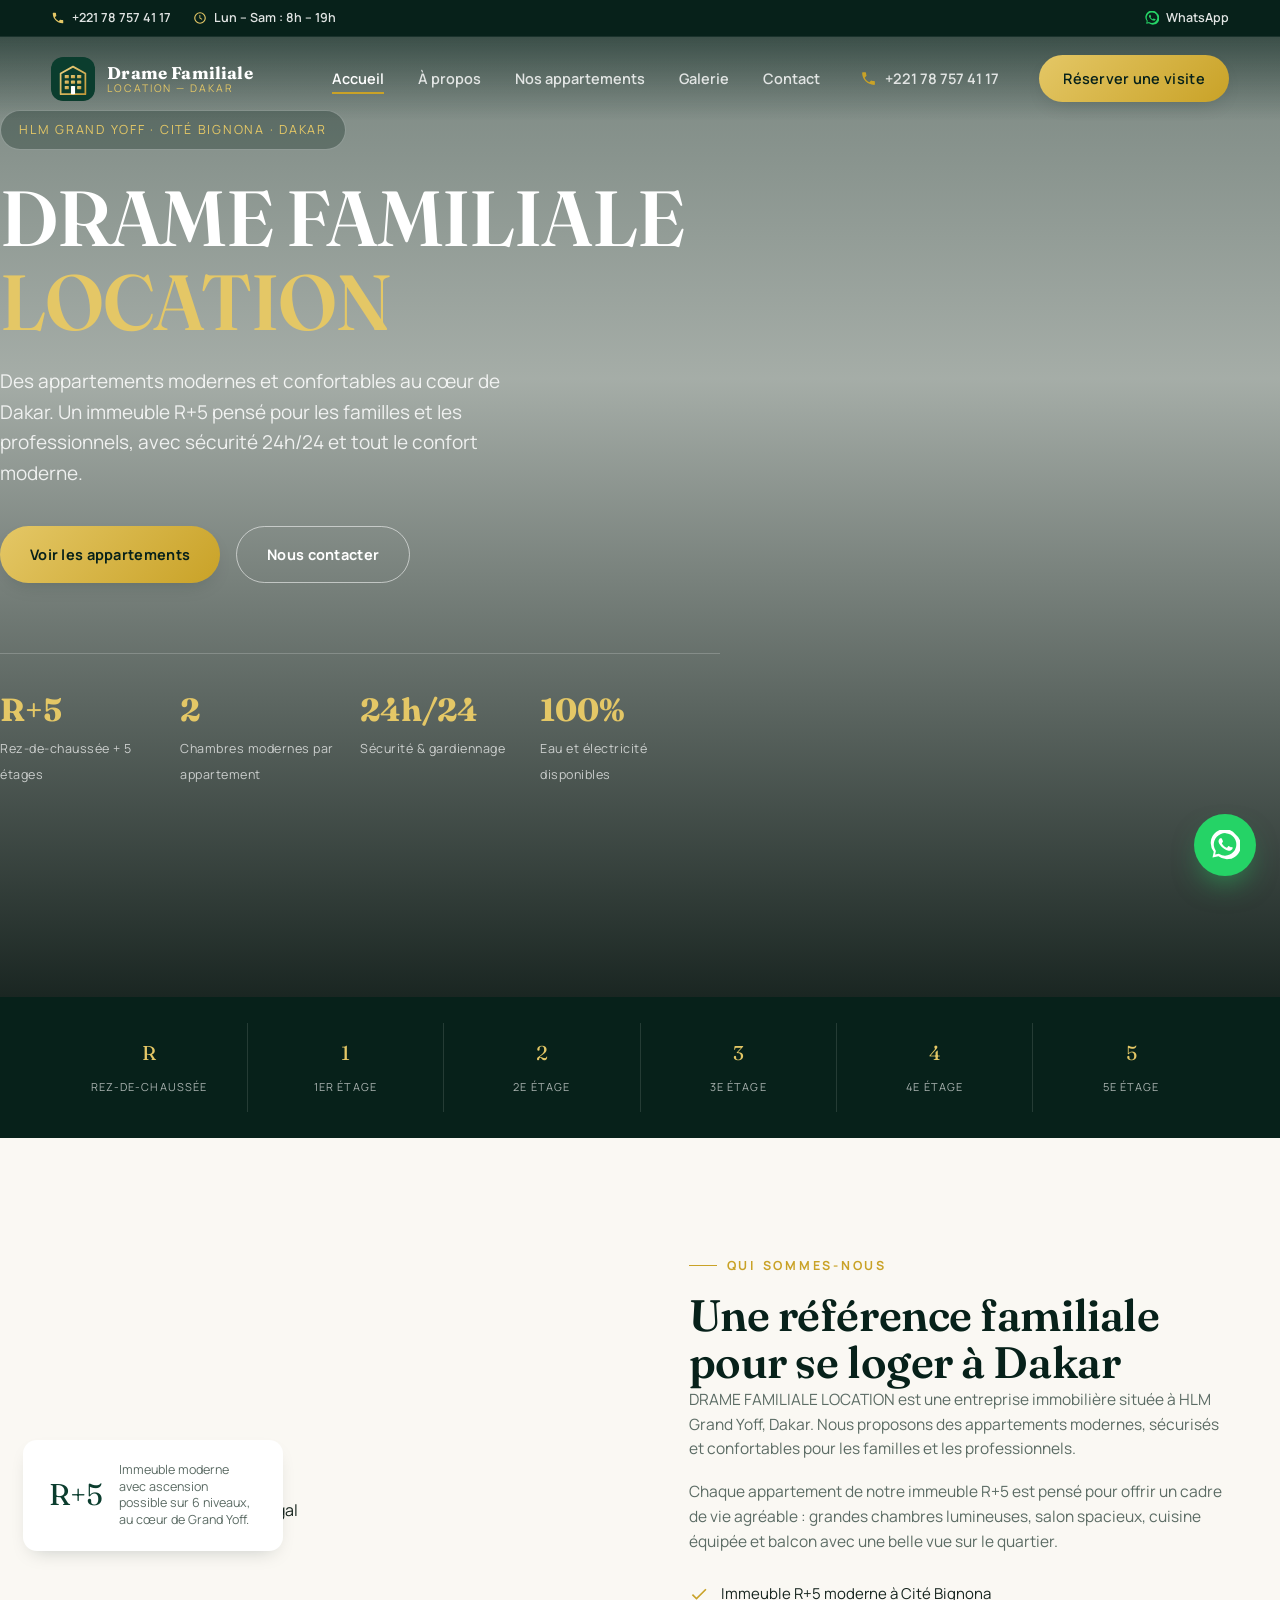
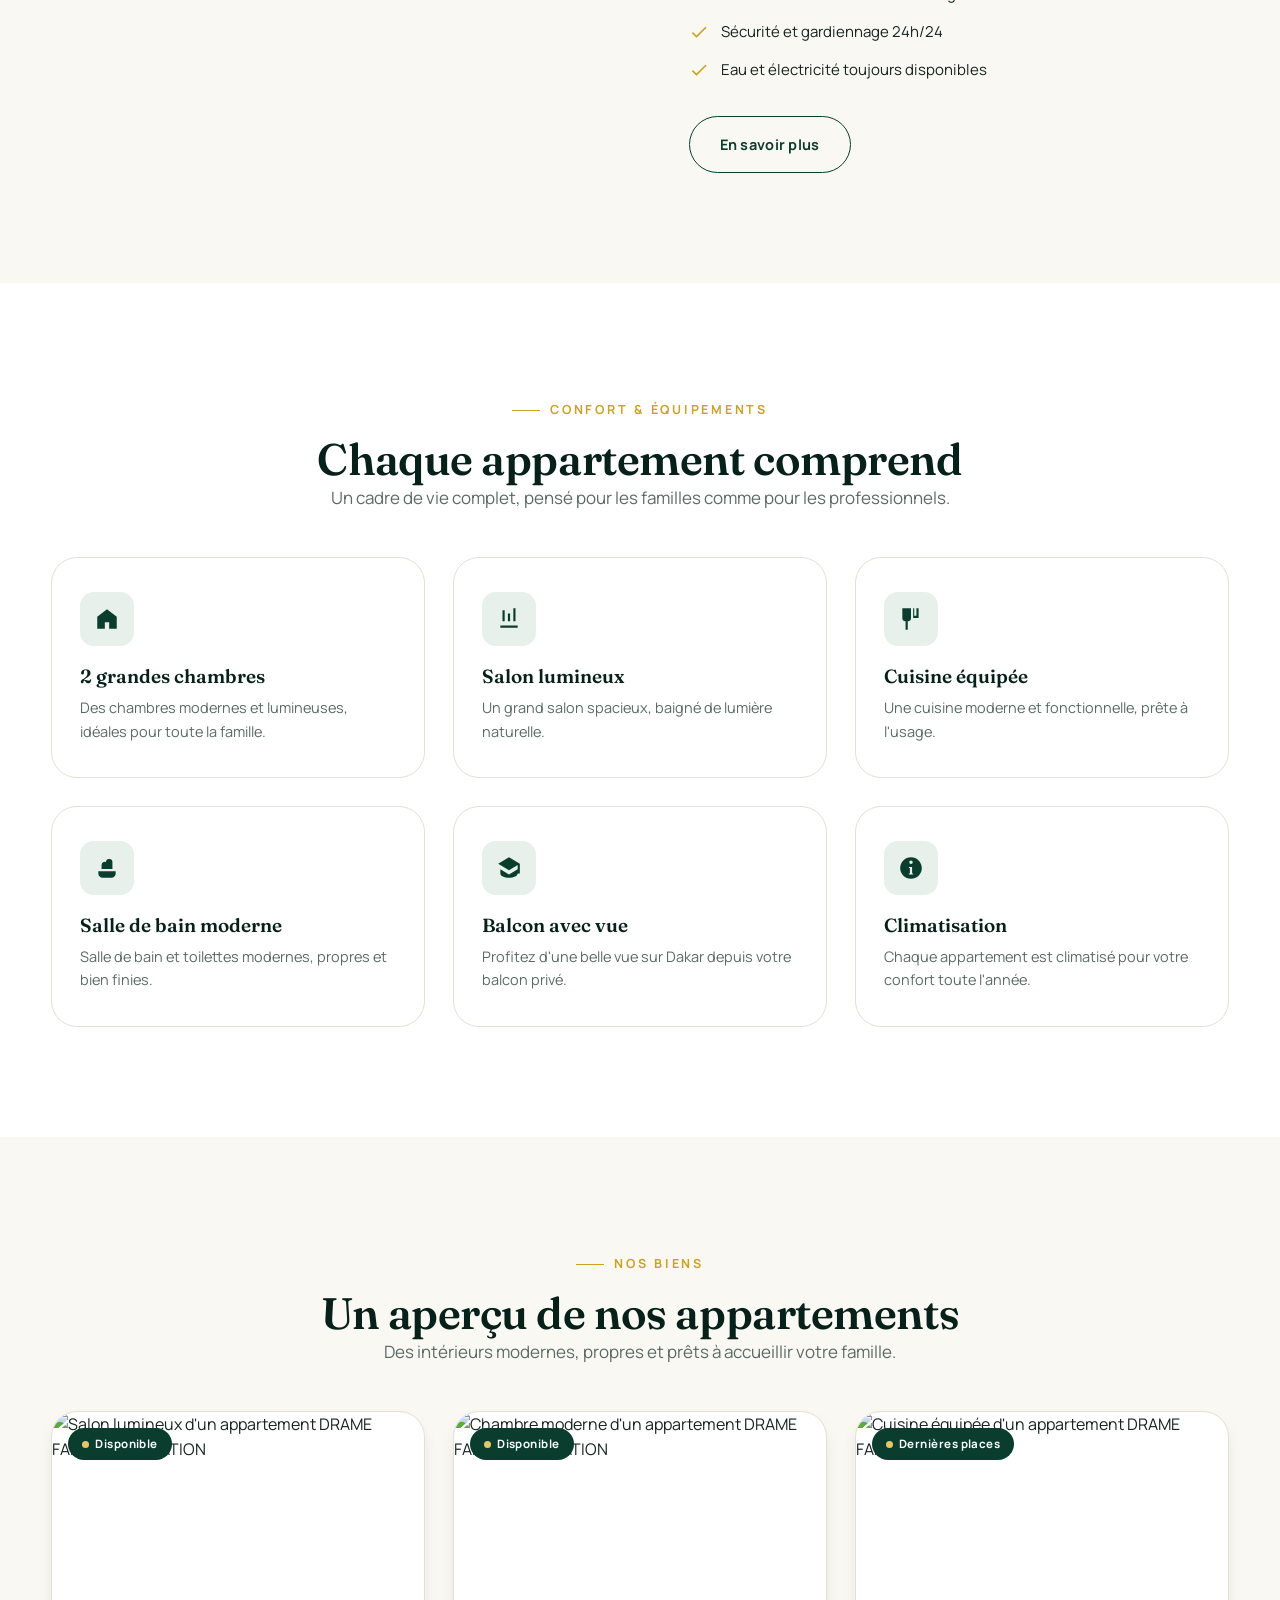
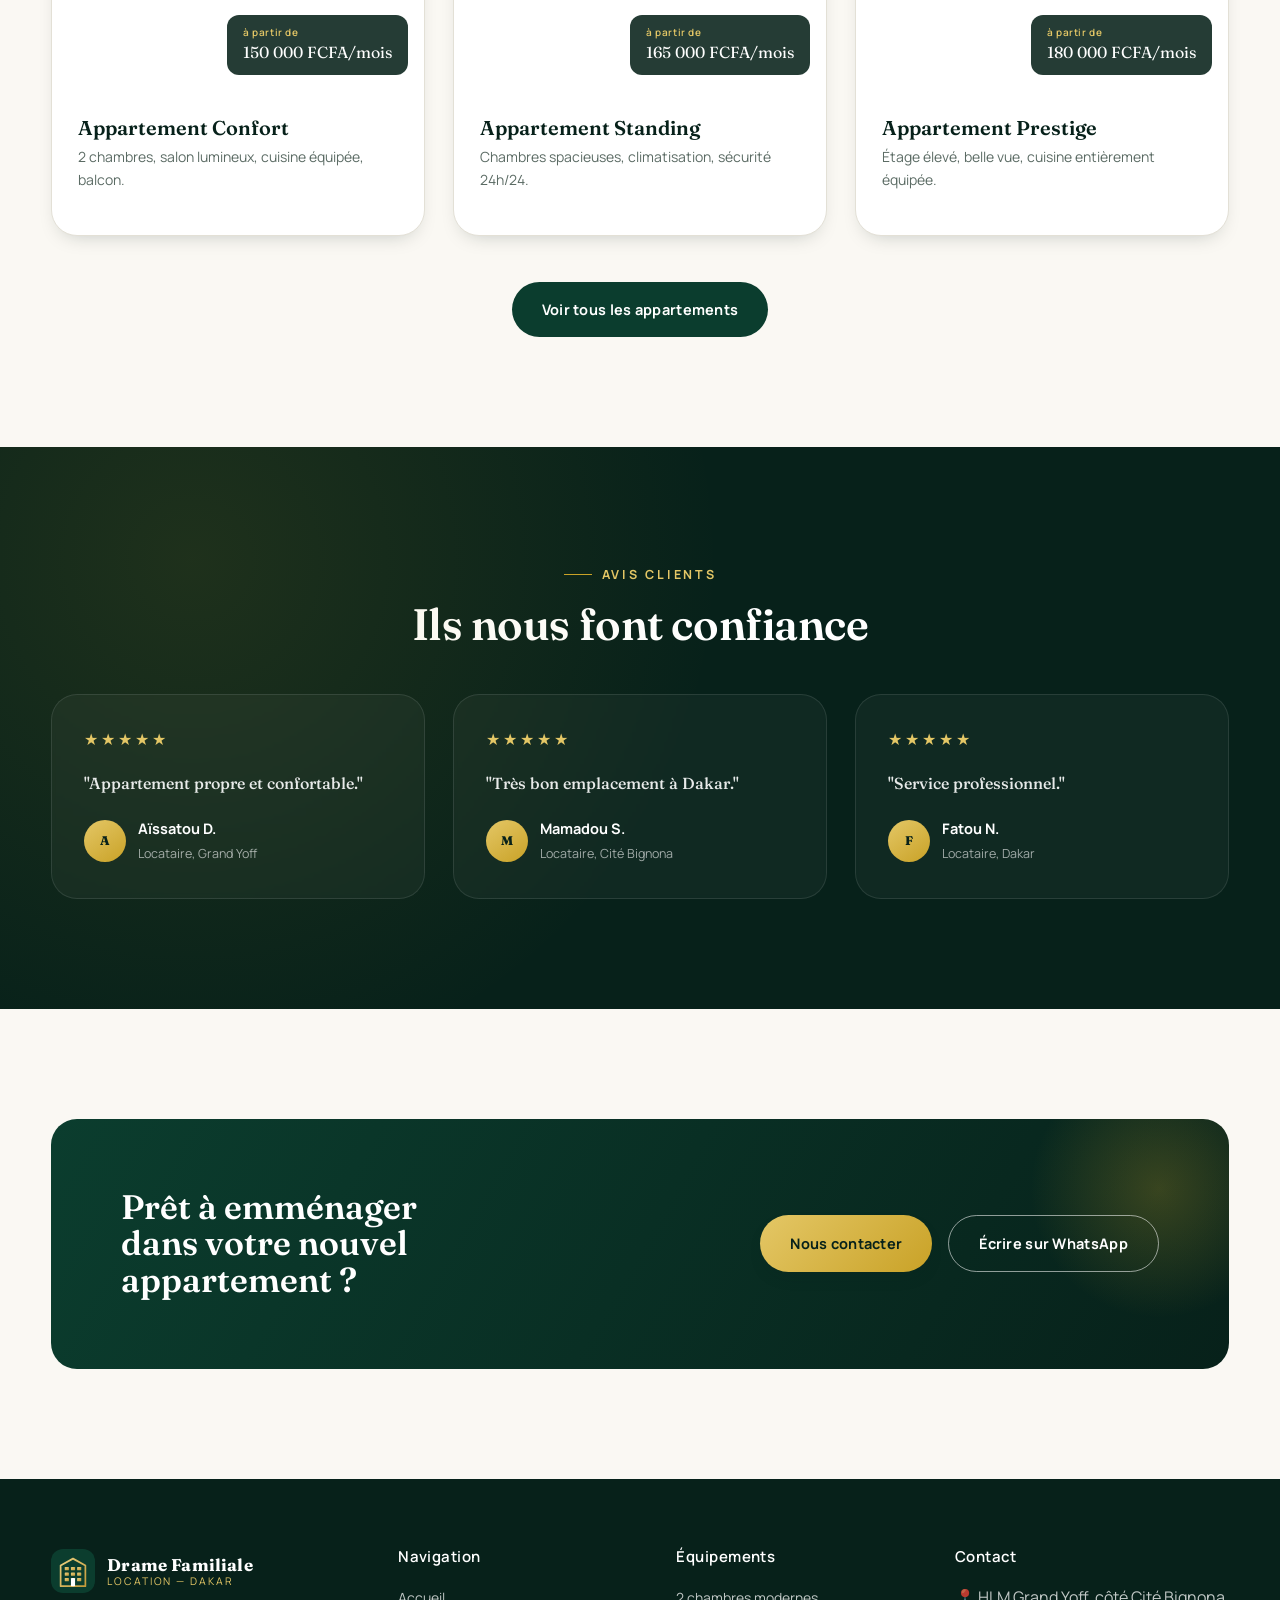
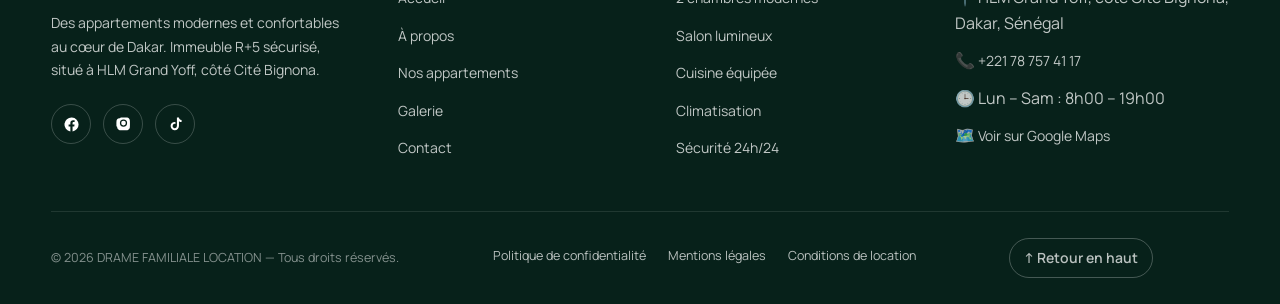
==== index.html @ 95cd6432 "Add files via upload" ====
<!DOCTYPE html>
<html lang="fr">
<head>
<meta charset="UTF-8">
<meta name="viewport" content="width=device-width, initial-scale=1.0">
<title>Location appartement Dakar – Grand Yoff | DRAME FAMILIALE LOCATION</title>
<meta name="description" content="Location d'appartements modernes à Dakar (HLM Grand Yoff) : 2 chambres, salon, cuisine équipée, climatisation, sécurité 24h/24. Immeuble R+5. Appelez le +221 78 757 41 17.">
<meta name="keywords" content="location appartement Dakar, HLM Grand Yoff, appartement meublé Dakar, location immobilier Sénégal, Cité Bignona">
<meta name="author" content="DRAME FAMILIALE LOCATION">
<meta name="theme-color" content="#0B3D2E">
<meta property="og:site_name" content="DRAME FAMILIALE LOCATION">
<meta property="og:locale" content="fr_FR">
<meta property="og:type" content="website">
<meta property="og:title" content="Location appartement Dakar – Grand Yoff | DRAME FAMILIALE LOCATION">
<meta property="og:description" content="Location d'appartements modernes à Dakar (HLM Grand Yoff) : 2 chambres, salon, cuisine équipée, climatisation, sécurité 24h/24. Immeuble R+5. Appelez le +221 78 757 41 17.">
<meta property="og:image" content="https://commons.wikimedia.org/wiki/Special:FilePath/La%20vue%20des%20b%C3%A2timents%20de%20la%20cit%C3%A9%20de%20Dakar.jpg?width=1200">
<meta name="twitter:card" content="summary_large_image">
<link rel="icon" type="image/svg+xml" href="logo/favicon.svg">
<link rel="preconnect" href="https://fonts.googleapis.com">
<link rel="preconnect" href="https://fonts.gstatic.com" crossorigin>
<link href="https://fonts.googleapis.com/css2?family=Fraunces:opsz,wght@9..144,500;9..144,600;9..144,700&family=Manrope:wght@400;500;600;700;800&display=swap" rel="stylesheet">
<link rel="stylesheet" href="css/style.css">
<script type="application/ld+json">
{
  "@context": "https://schema.org",
  "@type": ["LocalBusiness", "RealEstateAgent"],
  "name": "DRAME FAMILIALE LOCATION",
  "description": "Location d'appartements modernes et sécurisés à HLM Grand Yoff, Dakar (immeuble R+5).",
  "telephone": "+221787574117",
  "address": {
    "@type": "PostalAddress",
    "streetAddress": "HLM Grand Yoff, côté Cité Bignona",
    "addressLocality": "Dakar",
    "addressCountry": "SN"
  },
  "areaServed": "Dakar",
  "openingHoursSpecification": [{
    "@type": "OpeningHoursSpecification",
    "dayOfWeek": ["Monday","Tuesday","Wednesday","Thursday","Friday","Saturday"],
    "opens": "08:00", "closes": "19:00"
  }]
}
</script>
</head>
<body>
<a id="haut"></a>
<a class="lien-evitement" href="#contenu">Aller au contenu</a>

<!-- ===== EN-TÊTE ===== -->
<header class="entete">
  <div class="barre-haut">
    <div class="container">
      <div class="barre-infos">
        <a href="tel:+221787574117" class="barre-lien"><svg viewBox="0 0 24 24" aria-hidden="true"><path d="M6.6 10.8c1.4 2.8 3.8 5.1 6.6 6.6l2.2-2.2c.3-.3.7-.4 1-.2 1.1.4 2.3.6 3.6.6.6 0 1 .4 1 1V20c0 .6-.4 1-1 1C10.5 21 3 13.5 3 4c0-.6.4-1 1-1h3.5c.6 0 1 .4 1 1 0 1.3.2 2.5.6 3.6.1.4 0 .8-.2 1L6.6 10.8z"/></svg>+221 78 757 41 17</a>
        <span class="barre-horaires"><svg viewBox="0 0 24 24" aria-hidden="true"><path fill-rule="evenodd" d="M12 2a10 10 0 1 0 0 20 10 10 0 0 0 0-20zm0 2a8 8 0 1 1 0 16 8 8 0 0 1 0-16zm-1 3v5.4l4.2 2.5.8-1.3-3.5-2.1V7h-1.5z"/></svg>Lun – Sam : 8h – 19h</span>
      </div>
      <a href="https://wa.me/221787574117?text=Bonjour%2C%20je%20souhaite%20des%20informations%20sur%20vos%20appartements%20%C3%A0%20Grand%20Yoff." target="_blank" rel="noopener" class="barre-lien barre-wa"><svg viewBox="0 0 24 24" aria-hidden="true"><path d="M20.5 3.5A11 11 0 0 0 3 17.3L2 22l4.8-1A11 11 0 1 0 20.5 3.5zm-8.5 17a9 9 0 0 1-4.6-1.3l-.3-.2-3 .6.6-2.9-.2-.3A9 9 0 1 1 12 20.5zm5-6.7c-.3-.1-1.6-.8-1.8-.9-.2-.1-.4-.1-.6.1-.2.3-.7.9-.8 1-.2.2-.3.2-.5.1-.3-.1-1.2-.4-2.2-1.4-.8-.7-1.4-1.6-1.5-1.9-.2-.3 0-.5.1-.6l.4-.5c.1-.1.2-.3.2-.4.1-.2 0-.4 0-.5l-.8-1.8c-.2-.5-.4-.4-.6-.4h-.5c-.2 0-.5.1-.7.3-.2.3-.9.9-.9 2.1s1 2.5 1.1 2.6c.1.2 2 3 4.7 4.2.7.3 1.2.5 1.6.6.7.2 1.3.2 1.8.1.5-.1 1.6-.7 1.9-1.3.2-.6.2-1.1.2-1.3-.1-.1-.3-.2-.6-.3z"/></svg>WhatsApp</a>
    </div>
  </div>
  <div class="container entete-corps">
    <a href="index.html" class="marque">
      <img src="logo/logo-icone.svg" class="logo-img" width="44" height="44" alt="Logo DRAME FAMILIALE LOCATION">
      <span class="texte-marque"><strong>Drame Familiale</strong><span>Location — Dakar</span></span>
    </a>
    <nav class="nav-principale">
      <ul>
        <li><a href="index.html" class="actif">Accueil</a></li>
        <li><a href="apropos.html">À propos</a></li>
        <li><a href="appartements.html">Nos appartements</a></li>
        <li><a href="galerie.html">Galerie</a></li>
        <li><a href="contact.html">Contact</a></li>
      </ul>
      <a href="tel:+221787574117" class="nav-tel">
        <svg viewBox="0 0 24 24"><path d="M6.6 10.8c1.4 2.8 3.8 5.1 6.6 6.6l2.2-2.2c.3-.3.7-.4 1-.2 1.1.4 2.3.6 3.6.6.6 0 1 .4 1 1V20c0 .6-.4 1-1 1C10.5 21 3 13.5 3 4c0-.6.4-1 1-1h3.5c.6 0 1 .4 1 1 0 1.3.2 2.5.6 3.6.1.4 0 .8-.2 1L6.6 10.8z"/></svg>
        +221 78 757 41 17
      </a>
      <a href="https://wa.me/221787574117?text=Bonjour%2C%20je%20souhaite%20visiter%20un%20appartement." target="_blank" rel="noopener" class="btn btn-or btn-visite">Réserver une visite</a>
      <div class="nav-actions-mobile">
        <a href="tel:+221787574117" class="btn btn-contour"><svg viewBox="0 0 24 24" aria-hidden="true"><path d="M6.6 10.8c1.4 2.8 3.8 5.1 6.6 6.6l2.2-2.2c.3-.3.7-.4 1-.2 1.1.4 2.3.6 3.6.6.6 0 1 .4 1 1V20c0 .6-.4 1-1 1C10.5 21 3 13.5 3 4c0-.6.4-1 1-1h3.5c.6 0 1 .4 1 1 0 1.3.2 2.5.6 3.6.1.4 0 .8-.2 1L6.6 10.8z"/></svg>Appeler</a>
        <a href="https://wa.me/221787574117?text=Bonjour%2C%20je%20souhaite%20des%20informations%20sur%20vos%20appartements%20%C3%A0%20Grand%20Yoff." target="_blank" rel="noopener" class="btn btn-wa"><svg viewBox="0 0 24 24" aria-hidden="true"><path d="M20.5 3.5A11 11 0 0 0 3 17.3L2 22l4.8-1A11 11 0 1 0 20.5 3.5zm-8.5 17a9 9 0 0 1-4.6-1.3l-.3-.2-3 .6.6-2.9-.2-.3A9 9 0 1 1 12 20.5zm5-6.7c-.3-.1-1.6-.8-1.8-.9-.2-.1-.4-.1-.6.1-.2.3-.7.9-.8 1-.2.2-.3.2-.5.1-.3-.1-1.2-.4-2.2-1.4-.8-.7-1.4-1.6-1.5-1.9-.2-.3 0-.5.1-.6l.4-.5c.1-.1.2-.3.2-.4.1-.2 0-.4 0-.5l-.8-1.8c-.2-.5-.4-.4-.6-.4h-.5c-.2 0-.5.1-.7.3-.2.3-.9.9-.9 2.1s1 2.5 1.1 2.6c.1.2 2 3 4.7 4.2.7.3 1.2.5 1.6.6.7.2 1.3.2 1.8.1.5-.1 1.6-.7 1.9-1.3.2-.6.2-1.1.2-1.3-.1-.1-.3-.2-.6-.3z"/></svg>WhatsApp</a>
      </div>
    </nav>
    <button class="menu-burger" aria-label="Ouvrir le menu" aria-expanded="false"><span></span><span></span><span></span></button>
  </div>
</header>

<!-- ===== HÉROS ===== -->
<section id="contenu" class="hero">
  <div class="hero-media">
    <img src="https://commons.wikimedia.org/wiki/Special:FilePath/La%20vue%20des%20b%C3%A2timents%20de%20la%20cit%C3%A9%20de%20Dakar.jpg?width=1600" alt="Immeuble moderne à HLM Grand Yoff, Dakar — DRAME FAMILIALE LOCATION">
  </div>
  <div class="container hero-contenu">
    <span class="hero-badge">HLM Grand Yoff · Cité Bignona · Dakar</span>
    <h1>DRAME FAMILIALE<br><em>LOCATION</em></h1>
    <p class="hero-sous">Des appartements modernes et confortables au cœur de Dakar. Un immeuble R+5 pensé pour les familles et les professionnels, avec sécurité 24h/24 et tout le confort moderne.</p>
    <div class="hero-actions">
      <a href="appartements.html" class="btn btn-or">Voir les appartements</a>
      <a href="contact.html" class="btn btn-contour">Nous contacter</a>
    </div>
    <div class="hero-stats">
      <div><b>R+5</b><span>Rez-de-chaussée + 5 étages</span></div>
      <div><b>2</b><span>Chambres modernes par appartement</span></div>
      <div><b>24h/24</b><span>Sécurité &amp; gardiennage</span></div>
      <div><b>100%</b><span>Eau et électricité disponibles</span></div>
    </div>
  </div>
</section>

<!-- Fil des étages — élément signature du bâtiment R+5 -->
<div class="fil-etages">
  <div class="container">
    <div class="etage"><span class="num">R</span><span class="lbl">Rez-de-chaussée</span></div>
    <div class="etage"><span class="num">1</span><span class="lbl">1er étage</span></div>
    <div class="etage"><span class="num">2</span><span class="lbl">2e étage</span></div>
    <div class="etage"><span class="num">3</span><span class="lbl">3e étage</span></div>
    <div class="etage"><span class="num">4</span><span class="lbl">4e étage</span></div>
    <div class="etage"><span class="num">5</span><span class="lbl">5e étage</span></div>
  </div>
</div>

<!-- ===== À PROPOS (aperçu) ===== -->
<section>
  <div class="container apropos-bloc">
    <div class="apropos-media reveal">
      <img loading="lazy" decoding="async" src="https://commons.wikimedia.org/wiki/Special:FilePath/Dakar%20from%20above.jpg?width=1000" alt="Vue aérienne de Dakar, Sénégal">
      <div class="carte-flottante">
        <span class="chiffre">R+5</span>
        <p>Immeuble moderne avec ascension possible sur 6 niveaux, au cœur de Grand Yoff.</p>
      </div>
    </div>
    <div class="apropos-texte reveal reveal-delai-1">
      <span class="eyebrow">Qui sommes-nous</span>
      <h2 class="titre-section">Une référence familiale pour se loger à Dakar</h2>
      <p>DRAME FAMILIALE LOCATION est une entreprise immobilière située à HLM Grand Yoff, Dakar. Nous proposons des appartements modernes, sécurisés et confortables pour les familles et les professionnels.</p>
      <p>Chaque appartement de notre immeuble R+5 est pensé pour offrir un cadre de vie agréable : grandes chambres lumineuses, salon spacieux, cuisine équipée et balcon avec une belle vue sur le quartier.</p>
      <ul class="liste-points">
        <li><svg viewBox="0 0 24 24"><path d="M9 16.2 4.8 12l-1.4 1.4L9 19 21 7l-1.4-1.4z"/></svg> Immeuble R+5 moderne à Cité Bignona</li>
        <li><svg viewBox="0 0 24 24"><path d="M9 16.2 4.8 12l-1.4 1.4L9 19 21 7l-1.4-1.4z"/></svg> Sécurité et gardiennage 24h/24</li>
        <li><svg viewBox="0 0 24 24"><path d="M9 16.2 4.8 12l-1.4 1.4L9 19 21 7l-1.4-1.4z"/></svg> Eau et électricité toujours disponibles</li>
      </ul>
      <div class="hero-actions" style="margin-top:34px">
        <a href="apropos.html" class="btn btn-ligne">En savoir plus</a>
      </div>
    </div>
  </div>
</section>

<!-- ===== CE QUE COMPREND CHAQUE APPARTEMENT ===== -->
<section style="background:var(--blanc)">
  <div class="container">
    <div class="entete-section centre reveal">
      <span class="eyebrow">Confort &amp; équipements</span>
      <h2 class="titre-section">Chaque appartement comprend</h2>
      <p class="lead">Un cadre de vie complet, pensé pour les familles comme pour les professionnels.</p>
    </div>
    <div class="grille-3">
      <div class="carte-service reveal">
        <div class="icone"><svg viewBox="0 0 24 24"><path d="M3 10v11h7v-6h4v6h7V10L12 3 3 10z"/></svg></div>
        <h3>2 grandes chambres</h3>
        <p>Des chambres modernes et lumineuses, idéales pour toute la famille.</p>
      </div>
      <div class="carte-service reveal reveal-delai-1">
        <div class="icone"><svg viewBox="0 0 24 24"><path d="M4 18h16v2H4v-2zM6 4h2v10H6V4zm5 3h2v7h-2V7zm5-5h2v12h-2V2z"/></svg></div>
        <h3>Salon lumineux</h3>
        <p>Un grand salon spacieux, baigné de lumière naturelle.</p>
      </div>
      <div class="carte-service reveal reveal-delai-2">
        <div class="icone"><svg viewBox="0 0 24 24"><path d="M4 2v9a3 3 0 0 0 3 3v8h2v-8a3 3 0 0 0 3-3V2H4zm13 0v7h-2V2h-1v9h5V2h-2z"/></svg></div>
        <h3>Cuisine équipée</h3>
        <p>Une cuisine moderne et fonctionnelle, prête à l'usage.</p>
      </div>
      <div class="carte-service reveal">
        <div class="icone"><svg viewBox="0 0 24 24"><path d="M7 13h10V7a3 3 0 0 0-6-.6A3 3 0 0 0 7 9v4zM4 15h16v2a4 4 0 0 1-4 4H8a4 4 0 0 1-4-4v-2z"/></svg></div>
        <h3>Salle de bain moderne</h3>
        <p>Salle de bain et toilettes modernes, propres et bien finies.</p>
      </div>
      <div class="carte-service reveal reveal-delai-1">
        <div class="icone"><svg viewBox="0 0 24 24"><path d="M12 2 2 8l10 6 8-4.8V17h2V8L12 2zM4 13.2V17c0 2.2 3.6 4 8 4s8-1.8 8-4v-3.8l-8 4.8-8-4.8z"/></svg></div>
        <h3>Balcon avec vue</h3>
        <p>Profitez d'une belle vue sur Dakar depuis votre balcon privé.</p>
      </div>
      <div class="carte-service reveal reveal-delai-2">
        <div class="icone"><svg viewBox="0 0 24 24"><path d="M12 2C6.5 2 2 6.5 2 12s4.5 10 10 10 10-4.5 10-10S17.5 2 12 2zm0 3a1.6 1.6 0 1 1 0 3.2A1.6 1.6 0 0 1 12 5zm2 13h-4v-1h1v-5h-1v-1h3v6h1v1z"/></svg></div>
        <h3>Climatisation</h3>
        <p>Chaque appartement est climatisé pour votre confort toute l'année.</p>
      </div>
    </div>
  </div>
</section>

<!-- ===== APERÇU APPARTEMENTS ===== -->
<section>
  <div class="container">
    <div class="entete-section centre reveal">
      <span class="eyebrow">Nos biens</span>
      <h2 class="titre-section">Un aperçu de nos appartements</h2>
      <p class="lead">Des intérieurs modernes, propres et prêts à accueillir votre famille.</p>
    </div>
    <div class="grille-3">
      <article class="carte-appart reveal">
        <div class="photo">
          <span class="badge-dispo">Disponible</span>
          <img loading="lazy" decoding="async" src="https://images.unsplash.com/photo-1758448755856-01d3add0177b?fm=webp&q=80&w=1200&auto=format&fit=crop" alt="Salon lumineux d'un appartement DRAME FAMILIALE LOCATION">
          <span class="prix-tag"><small>à partir de</small>150 000 FCFA/mois</span>
        </div>
        <div class="contenu">
          <h3>Appartement Confort</h3>
          <p class="desc">2 chambres, salon lumineux, cuisine équipée, balcon.</p>
        </div>
      </article>
      <article class="carte-appart reveal reveal-delai-1">
        <div class="photo">
          <span class="badge-dispo">Disponible</span>
          <img loading="lazy" decoding="async" src="https://images.unsplash.com/photo-1757344454333-cc666252e596?fm=webp&q=80&w=1200&auto=format&fit=crop" alt="Chambre moderne d'un appartement DRAME FAMILIALE LOCATION">
          <span class="prix-tag"><small>à partir de</small>165 000 FCFA/mois</span>
        </div>
        <div class="contenu">
          <h3>Appartement Standing</h3>
          <p class="desc">Chambres spacieuses, climatisation, sécurité 24h/24.</p>
        </div>
      </article>
      <article class="carte-appart reveal reveal-delai-2">
        <div class="photo">
          <span class="badge-dispo">Dernières places</span>
          <img loading="lazy" decoding="async" src="https://images.unsplash.com/photo-1778936317494-246b9262bbaf?fm=webp&q=80&w=1200&auto=format&fit=crop" alt="Cuisine équipée d'un appartement DRAME FAMILIALE LOCATION">
          <span class="prix-tag"><small>à partir de</small>180 000 FCFA/mois</span>
        </div>
        <div class="contenu">
          <h3>Appartement Prestige</h3>
          <p class="desc">Étage élevé, belle vue, cuisine entièrement équipée.</p>
        </div>
      </article>
    </div>
    <div style="text-align:center;margin-top:46px">
      <a href="appartements.html" class="btn btn-vert">Voir tous les appartements</a>
    </div>
  </div>
</section>

<!-- ===== TÉMOIGNAGES ===== -->
<section class="bloc-temoignages">
  <div class="container">
    <div class="entete-section centre reveal">
      <span class="eyebrow">Avis clients</span>
      <h2 class="titre-section">Ils nous font confiance</h2>
    </div>
    <div class="grille-3">
      <div class="carte-avis reveal">
        <div class="etoiles">★★★★★</div>
        <p class="citation">"Appartement propre et confortable."</p>
        <div class="auteur-avis">
          <span class="initiale">A</span>
          <div><strong>Aïssatou D.</strong><span>Locataire, Grand Yoff</span></div>
        </div>
      </div>
      <div class="carte-avis reveal reveal-delai-1">
        <div class="etoiles">★★★★★</div>
        <p class="citation">"Très bon emplacement à Dakar."</p>
        <div class="auteur-avis">
          <span class="initiale">M</span>
          <div><strong>Mamadou S.</strong><span>Locataire, Cité Bignona</span></div>
        </div>
      </div>
      <div class="carte-avis reveal reveal-delai-2">
        <div class="etoiles">★★★★★</div>
        <p class="citation">"Service professionnel."</p>
        <div class="auteur-avis">
          <span class="initiale">F</span>
          <div><strong>Fatou N.</strong><span>Locataire, Dakar</span></div>
        </div>
      </div>
    </div>
  </div>
</section>

<!-- ===== CTA ===== -->
<section>
  <div class="container">
    <div class="cta-bandeau reveal">
      <h2>Prêt à emménager dans votre nouvel appartement ?</h2>
      <div class="actions">
        <a href="contact.html" class="btn btn-or">Nous contacter</a>
        <a href="https://wa.me/221787574117?text=Bonjour%2C%20je%20souhaite%20des%20informations%20sur%20vos%20appartements%20%C3%A0%20Grand%20Yoff." target="_blank" rel="noopener" class="btn btn-contour">Écrire sur WhatsApp</a>
      </div>
    </div>
  </div>
</section>

<!-- ===== PIED DE PAGE ===== -->
<footer class="pied">
  <div class="container pied-grille">
    <div class="pied-marque">
      <a href="index.html" class="marque">
        <img src="logo/logo-icone.svg" class="logo-img" width="44" height="44" alt="Logo DRAME FAMILIALE LOCATION">
        <span class="texte-marque"><strong>Drame Familiale</strong><span>Location — Dakar</span></span>
      </a>
      <p>Des appartements modernes et confortables au cœur de Dakar. Immeuble R+5 sécurisé, situé à HLM Grand Yoff, côté Cité Bignona.</p>
      <div class="reseaux">
        <a href="https://facebook.com" target="_blank" rel="noopener" aria-label="Facebook"><svg viewBox="0 0 24 24"><path d="M22 12a10 10 0 1 0-11.6 9.9v-7H7.9V12h2.5V9.8c0-2.5 1.5-3.9 3.8-3.9 1.1 0 2.2.2 2.2.2v2.5h-1.3c-1.2 0-1.6.8-1.6 1.6V12h2.8l-.4 2.9h-2.4v7A10 10 0 0 0 22 12z"/></svg></a>
        <a href="https://instagram.com" target="_blank" rel="noopener" aria-label="Instagram"><svg viewBox="0 0 24 24"><path d="M12 2c2.7 0 3 0 4.1.1 1.1 0 1.8.2 2.2.4.6.2 1 .5 1.4.9.4.4.7.8.9 1.4.2.4.3 1.1.4 2.2.1 1.1.1 1.4.1 4.1s0 3-.1 4.1c0 1.1-.2 1.8-.4 2.2-.2.6-.5 1-.9 1.4-.4.4-.8.7-1.4.9-.4.2-1.1.3-2.2.4-1.1.1-1.4.1-4.1.1s-3 0-4.1-.1c-1.1 0-1.8-.2-2.2-.4-.6-.2-1-.5-1.4-.9-.4-.4-.7-.8-.9-1.4-.2-.4-.3-1.1-.4-2.2C2 15 2 14.7 2 12s0-3 .1-4.1c0-1.1.2-1.8.4-2.2.2-.6.5-1 .9-1.4.4-.4.8-.7 1.4-.9.4-.2 1.1-.3 2.2-.4C8 2 8.3 2 11 2h1zm0 2.9a5.1 5.1 0 1 0 0 10.2 5.1 5.1 0 0 0 0-10.2zm0 8.4a3.3 3.3 0 1 1 0-6.6 3.3 3.3 0 0 1 0 6.6zm5.3-8.6a1.2 1.2 0 1 1 0-2.4 1.2 1.2 0 0 1 0 2.4z"/></svg></a>
        <a href="https://tiktok.com" target="_blank" rel="noopener" aria-label="TikTok"><svg viewBox="0 0 24 24"><path d="M14 2h2.9c.2 1.9 1.4 3.4 3.7 3.7v2.9c-1.4 0-2.7-.4-3.7-1.2v6.8a5.9 5.9 0 1 1-5.9-5.9c.3 0 .6 0 .9.1v2.9a3 3 0 1 0 2.1 2.9V2z"/></svg></a>
      </div>
    </div>
    <div>
      <h4>Navigation</h4>
      <ul>
        <li><a href="index.html">Accueil</a></li>
        <li><a href="apropos.html">À propos</a></li>
        <li><a href="appartements.html">Nos appartements</a></li>
        <li><a href="galerie.html">Galerie</a></li>
        <li><a href="contact.html">Contact</a></li>
      </ul>
    </div>
    <div>
      <h4>Équipements</h4>
      <ul>
        <li><a href="appartements.html">2 chambres modernes</a></li>
        <li><a href="appartements.html">Salon lumineux</a></li>
        <li><a href="appartements.html">Cuisine équipée</a></li>
        <li><a href="appartements.html">Climatisation</a></li>
        <li><a href="appartements.html">Sécurité 24h/24</a></li>
      </ul>
    </div>
    <div>
      <h4>Contact</h4>
      <ul>
        <li>📍 HLM Grand Yoff, côté Cité Bignona, Dakar, Sénégal</li>
        <li>📞 <a href="tel:+221787574117">+221 78 757 41 17</a></li>
        <li>🕒 Lun – Sam : 8h00 – 19h00</li>
        <li>🗺️ <a href="https://www.google.com/maps/search/?api=1&query=HLM+Grand+Yoff+Dakar+Senegal" target="_blank" rel="noopener">Voir sur Google Maps</a></li>
      </ul>
    </div>
  </div>
  <div class="container bas-pied">
    <span>© <span class="annee-auto">2026</span> DRAME FAMILIALE LOCATION — Tous droits réservés.</span>
    <nav class="liens-legaux" aria-label="Informations légales">
      <a href="confidentialite.html">Politique de confidentialité</a>
      <a href="mentions-legales.html">Mentions légales</a>
      <a href="conditions.html">Conditions de location</a>
    </nav>
    <a href="#haut" class="retour-haut-pied" aria-label="Retour en haut de la page">↑ Retour en haut</a>
  </div>
</footer>

<!-- ===== WHATSAPP FLOTTANT ===== -->
<a href="https://wa.me/221787574117?text=Bonjour%2C%20je%20souhaite%20des%20informations%20sur%20vos%20appartements%20%C3%A0%20Grand%20Yoff." target="_blank" rel="noopener" class="whatsapp-flottant" aria-label="Contactez-nous sur WhatsApp">
  <span class="whatsapp-bulle">Contactez-nous maintenant</span>
  <span class="whatsapp-bouton">
    <svg viewBox="0 0 24 24"><path d="M20.5 3.5A11 11 0 0 0 3 17.3L2 22l4.8-1A11 11 0 1 0 20.5 3.5zm-8.5 17a9 9 0 0 1-4.6-1.3l-.3-.2-3 .6.6-2.9-.2-.3A9 9 0 1 1 12 20.5zm5-6.7c-.3-.1-1.6-.8-1.8-.9-.2-.1-.4-.1-.6.1-.2.3-.7.9-.8 1-.2.2-.3.2-.5.1-.3-.1-1.2-.4-2.2-1.4-.8-.7-1.4-1.6-1.5-1.9-.2-.3 0-.5.1-.6l.4-.5c.1-.1.2-.3.2-.4.1-.2 0-.4 0-.5l-.8-1.8c-.2-.5-.4-.4-.6-.4h-.5c-.2 0-.5.1-.7.3-.2.3-.9.9-.9 2.1s1 2.5 1.1 2.6c.1.2 2 3 4.7 4.2.7.3 1.2.5 1.6.6.7.2 1.3.2 1.8.1.5-.1 1.6-.7 1.9-1.3.2-.6.2-1.1.2-1.3-.1-.1-.3-.2-.6-.3z"/></svg>
  </span>
</a>

<!-- ===== LIGHTBOX (utilisé par galerie.html, présent globalement par cohérence) ===== -->
<div class="lightbox">
  <button class="lightbox-fermer" aria-label="Fermer">✕</button>
  <img src="" alt="">
  <div class="lightbox-legende"></div>
</div>

<script src="js/script.js"></script>
</body>
</html>
---- css/style.css ----
/* ==========================================================================
   DRAME FAMILIALE LOCATION — feuille de style principale
   Palette : vert foncé / blanc / doré léger
   ========================================================================== */

:root{
  --vert-950:#07211A;
  --vert-900:#0B3D2E;
  --vert-800:#0F4C3A;
  --vert-700:#15624A;
  --vert-100:#E7F0EA;
  --or:#C9A227;
  --or-clair:#E4C766;
  --or-pale:#F6ECC9;
  --blanc:#FFFFFF;
  --creme:#FAF8F3;
  --encre:#16241E;
  --gris:#5B6B64;
  --gris-clair:#9CA9A2;
  --ligne:#E3E0D6;

  --police-titre:"Fraunces", "Georgia", serif;
  --police-texte:"Manrope", "Segoe UI", sans-serif;

  --rayon:14px;
  --rayon-lg:26px;
  --ombre:0 20px 50px -20px rgba(7,33,26,.35);
  --ombre-sm:0 8px 20px -10px rgba(7,33,26,.25);
  --transition:all .35s cubic-bezier(.22,.9,.3,1);
}

*,*::before,*::after{box-sizing:border-box;margin:0;padding:0}
html{scroll-behavior:smooth}
body{
  font-family:var(--police-texte);
  color:var(--encre);
  background:var(--creme);
  line-height:1.6;
  -webkit-font-smoothing:antialiased;
  overflow-x:hidden;
}
img{max-width:100%;display:block}
a{text-decoration:none;color:inherit}
ul{list-style:none}
button{font-family:inherit;cursor:pointer;border:none;background:none}
.container{width:min(1180px,92%);margin-inline:auto}
section{padding:clamp(60px,9vw,110px) 0}

h1,h2,h3,h4{font-family:var(--police-titre);font-weight:600;line-height:1.08;color:var(--vert-950)}
h2.titre-section{font-size:clamp(28px,4vw,44px);letter-spacing:-.01em}
.eyebrow{
  display:inline-flex;align-items:center;gap:10px;
  font-size:12.5px;letter-spacing:.22em;text-transform:uppercase;
  color:var(--or);font-weight:700;margin-bottom:16px;
}
.eyebrow::before{content:"";width:28px;height:1px;background:var(--or)}
.lead{color:var(--gris);font-size:17px;max-width:640px}
.entete-section{margin-bottom:46px}
.entete-section.centre{text-align:center;margin-inline:auto}
.entete-section.centre .lead{margin-inline:auto}

/* ---------- Boutons ---------- */
.btn{
  display:inline-flex;align-items:center;justify-content:center;gap:10px;
  padding:16px 30px;border-radius:999px;font-weight:700;font-size:14.5px;
  letter-spacing:.02em;transition:var(--transition);white-space:nowrap;
}
.btn-or{background:linear-gradient(135deg,var(--or-clair),var(--or));color:var(--vert-950);box-shadow:var(--ombre-sm)}
.btn-or:hover{transform:translateY(-3px);box-shadow:0 16px 30px -12px rgba(201,162,39,.55)}
.btn-contour{border:1.5px solid rgba(255,255,255,.55);color:var(--blanc)}
.btn-contour:hover{background:rgba(255,255,255,.12);border-color:var(--blanc)}
.btn-vert{background:var(--vert-900);color:var(--blanc)}
.btn-vert:hover{background:var(--vert-950);transform:translateY(-3px)}
.btn-ligne{border:1.5px solid var(--vert-900);color:var(--vert-900)}
.btn-ligne:hover{background:var(--vert-900);color:var(--blanc)}
.btn-bloc{width:100%}

/* ---------- En-tête / Navigation ---------- */
.entete{position:fixed;top:0;left:0;right:0;z-index:999;padding:22px 0;transition:var(--transition)}
.entete .container{display:flex;align-items:center;justify-content:space-between}
.entete.scroll{background:rgba(7,33,26,.92);backdrop-filter:blur(10px);padding:14px 0;box-shadow:0 10px 30px -18px rgba(0,0,0,.5)}
.marque{display:flex;align-items:center;gap:12px}
.marque .logo-mark{
  width:46px;height:46px;border-radius:12px;
  background:linear-gradient(145deg,var(--or-clair),var(--or));
  display:flex;align-items:center;justify-content:center;
  font-family:var(--police-titre);font-weight:700;color:var(--vert-950);font-size:18px;flex:none;
}
.marque .texte-marque{display:flex;flex-direction:column;line-height:1.15}
.marque .texte-marque strong{color:var(--blanc);font-family:var(--police-titre);font-size:17px;letter-spacing:.01em}
.marque .texte-marque span{color:var(--or-clair);font-size:10.5px;letter-spacing:.18em;text-transform:uppercase}

.nav-principale{display:flex;align-items:center;gap:40px}
.nav-principale ul{display:flex;gap:34px}
.nav-principale a{color:rgba(255,255,255,.82);font-size:14.5px;font-weight:600;position:relative;padding:6px 0;transition:var(--transition)}
.nav-principale a::after{content:"";position:absolute;left:0;bottom:0;width:0;height:2px;background:var(--or);transition:var(--transition)}
.nav-principale a:hover,.nav-principale a.actif{color:var(--blanc)}
.nav-principale a:hover::after,.nav-principale a.actif::after{width:100%}
.nav-actions{display:flex;align-items:center;gap:16px}
.nav-tel{display:flex;align-items:center;gap:8px;color:var(--blanc);font-weight:700;font-size:14px}
.nav-tel svg{width:17px;height:17px;fill:var(--or)}

.menu-burger{display:none;flex-direction:column;gap:5px;width:30px;padding:8px}
.menu-burger span{height:2px;background:var(--blanc);border-radius:2px}

/* ---------- Héros ---------- */
.hero{position:relative;min-height:100svh;display:flex;align-items:flex-end;color:var(--blanc);overflow:hidden}
.hero-media{position:absolute;inset:0;z-index:0}
.hero-media img{width:100%;height:100%;object-fit:cover}
.hero-media::after{
  content:"";position:absolute;inset:0;
  background:linear-gradient(180deg,rgba(7,33,26,.55) 0%,rgba(7,33,26,.35) 38%,rgba(7,20,16,.92) 100%);
}
.hero-contenu{position:relative;z-index:1;padding-bottom:100px;width:100%}
.hero-badge{
  display:inline-flex;align-items:center;gap:10px;padding:9px 18px;
  border:1px solid rgba(255,255,255,.3);border-radius:999px;font-size:12.5px;
  letter-spacing:.14em;text-transform:uppercase;margin-bottom:26px;color:var(--or-clair);
  background:rgba(7,33,26,.3);
}
.hero h1{font-size:clamp(40px,7vw,78px);color:var(--blanc);max-width:16ch;letter-spacing:-.015em}
.hero h1 em{font-style:normal;color:var(--or-clair)}
.hero p.hero-sous{margin-top:22px;font-size:clamp(16px,2vw,19px);max-width:46ch;color:rgba(255,255,255,.85)}
.hero-actions{display:flex;flex-wrap:wrap;gap:16px;margin-top:38px}
.hero-stats{display:flex;gap:0;margin-top:70px;border-top:1px solid rgba(255,255,255,.2);padding-top:30px;max-width:720px}
.hero-stats div{flex:1;padding-right:24px}
.hero-stats b{display:block;font-family:var(--police-titre);font-size:clamp(22px,3vw,32px);color:var(--or-clair)}
.hero-stats span{font-size:12.5px;color:rgba(255,255,255,.7);letter-spacing:.04em}

/* ---------- Fil des étages (élément signature) ---------- */
.fil-etages{background:var(--vert-950);color:var(--blanc);padding:26px 0}
.fil-etages .container{display:flex;align-items:center;gap:0;overflow-x:auto}
.etage{flex:1;min-width:120px;text-align:center;padding:14px 10px;position:relative;border-right:1px solid rgba(255,255,255,.12)}
.etage:last-child{border-right:none}
.etage .num{font-family:var(--police-titre);color:var(--or-clair);font-size:20px;display:block;margin-bottom:4px}
.etage .lbl{font-size:11px;letter-spacing:.1em;text-transform:uppercase;color:rgba(255,255,255,.65)}

/* ---------- Bandeau fil d'ariane (pages internes) ---------- */
.bandeau-page{position:relative;padding:clamp(140px,20vw,190px) 0 70px;color:var(--blanc);overflow:hidden}
.bandeau-page .hero-media{position:absolute;inset:0}
.bandeau-page .container{position:relative;z-index:1}
.bandeau-page h1{font-size:clamp(34px,5vw,54px);color:var(--blanc)}
.fil-ariane{display:flex;gap:8px;align-items:center;margin-top:16px;font-size:13.5px;color:rgba(255,255,255,.75)}
.fil-ariane span{color:var(--or-clair)}

/* ---------- Cartes / grilles génériques ---------- */
.grille-3{display:grid;grid-template-columns:repeat(3,1fr);gap:28px}
.grille-2{display:grid;grid-template-columns:repeat(2,1fr);gap:28px}

/* À propos */
.apropos-bloc{display:grid;grid-template-columns:1.05fr 1fr;gap:70px;align-items:center}
.apropos-media{position:relative}
.apropos-media img{border-radius:var(--rayon-lg);box-shadow:var(--ombre)}
.apropos-media .carte-flottante{
  position:absolute;bottom:-28px;left:-28px;background:var(--blanc);
  padding:22px 26px;border-radius:var(--rayon);box-shadow:var(--ombre-sm);
  display:flex;align-items:center;gap:16px;max-width:260px;
}
.apropos-media .carte-flottante .chiffre{font-family:var(--police-titre);font-size:30px;color:var(--vert-900)}
.apropos-media .carte-flottante p{font-size:12.5px;color:var(--gris);line-height:1.35}
.apropos-texte p{color:var(--gris);margin-bottom:18px;font-size:15.5px}
.liste-points{margin-top:28px;display:grid;gap:14px}
.liste-points li{display:flex;gap:12px;align-items:flex-start;font-size:15px;color:var(--encre)}
.liste-points li svg{width:20px;height:20px;flex:none;fill:var(--or);margin-top:2px}

/* Services / équipements */
.carte-service{background:var(--blanc);border:1px solid var(--ligne);border-radius:var(--rayon-lg);padding:34px 28px;transition:var(--transition)}
.carte-service:hover{transform:translateY(-6px);box-shadow:var(--ombre);border-color:transparent}
.carte-service .icone{width:54px;height:54px;border-radius:14px;background:var(--vert-100);display:flex;align-items:center;justify-content:center;margin-bottom:20px}
.carte-service .icone svg{width:26px;height:26px;fill:var(--vert-900)}
.carte-service h3{font-size:19px;margin-bottom:10px}
.carte-service p{color:var(--gris);font-size:14.5px}

/* Appartements */
.carte-appart{background:var(--blanc);border-radius:var(--rayon-lg);overflow:hidden;box-shadow:var(--ombre-sm);transition:var(--transition);border:1px solid var(--ligne)}
.carte-appart:hover{transform:translateY(-8px);box-shadow:var(--ombre)}
.carte-appart .photo{position:relative;aspect-ratio:4/3;overflow:hidden}
.carte-appart .photo img{width:100%;height:100%;object-fit:cover;transition:transform .6s ease}
.carte-appart:hover .photo img{transform:scale(1.08)}
.badge-dispo{
  position:absolute;top:16px;left:16px;background:var(--vert-900);color:var(--blanc);
  padding:7px 14px;border-radius:999px;font-size:11.5px;font-weight:700;letter-spacing:.04em;
  display:flex;align-items:center;gap:6px;
}
.badge-dispo::before{content:"";width:7px;height:7px;border-radius:50%;background:var(--or-clair)}
.carte-appart .prix-tag{
  position:absolute;bottom:16px;right:16px;background:rgba(7,33,26,.88);color:var(--blanc);
  padding:9px 16px;border-radius:12px;font-family:var(--police-titre);font-size:16px;backdrop-filter:blur(4px);
}
.carte-appart .prix-tag small{display:block;font-family:var(--police-texte);font-size:10px;font-weight:600;color:var(--or-clair);letter-spacing:.06em}
.carte-appart .contenu{padding:26px}
.carte-appart h3{font-size:20px;margin-bottom:8px}
.carte-appart .desc{color:var(--gris);font-size:14px;margin-bottom:18px}
.caracs{display:flex;flex-wrap:wrap;gap:10px 18px;margin-bottom:22px;padding-top:18px;border-top:1px solid var(--ligne)}
.caracs span{display:flex;align-items:center;gap:7px;font-size:12.5px;color:var(--gris);font-weight:600}
.caracs svg{width:16px;height:16px;fill:var(--or)}

/* Galerie */
.galerie-grille{display:grid;grid-template-columns:repeat(4,1fr);grid-auto-rows:220px;gap:16px}
.galerie-item{position:relative;border-radius:var(--rayon);overflow:hidden;cursor:zoom-in}
.galerie-item img{width:100%;height:100%;object-fit:cover;transition:transform .55s ease}
.galerie-item:hover img{transform:scale(1.1)}
.galerie-item .legende{
  position:absolute;inset:auto 0 0 0;padding:16px;
  background:linear-gradient(0deg,rgba(7,33,26,.85),transparent);
  color:var(--blanc);font-size:13px;font-weight:700;opacity:0;transform:translateY(8px);transition:var(--transition);
}
.galerie-item:hover .legende{opacity:1;transform:translateY(0)}
.galerie-grille .g-large{grid-column:span 2;grid-row:span 2}

/* Lightbox */
.lightbox{
  position:fixed;inset:0;background:rgba(7,15,12,.94);z-index:1200;
  display:flex;align-items:center;justify-content:center;opacity:0;pointer-events:none;
  transition:opacity .3s ease;padding:30px;
}
.lightbox.actif{opacity:1;pointer-events:auto}
.lightbox img{max-width:min(1100px,92vw);max-height:84vh;border-radius:10px;box-shadow:0 30px 70px rgba(0,0,0,.6)}
.lightbox-fermer{
  position:absolute;top:26px;right:30px;width:46px;height:46px;border-radius:50%;
  background:rgba(255,255,255,.12);color:var(--blanc);font-size:22px;display:flex;
  align-items:center;justify-content:center;transition:var(--transition);
}
.lightbox-fermer:hover{background:var(--or);color:var(--vert-950)}
.lightbox-legende{position:absolute;bottom:34px;left:0;right:0;text-align:center;color:rgba(255,255,255,.8);font-size:14px}

/* Témoignages */
.bloc-temoignages{background:var(--vert-950);color:var(--blanc);position:relative;overflow:hidden}
.bloc-temoignages::before{content:"";position:absolute;inset:0;background:radial-gradient(circle at 15% 20%,rgba(201,162,39,.12),transparent 45%)}
.bloc-temoignages .entete-section h2{color:var(--blanc)}
.bloc-temoignages .eyebrow{color:var(--or-clair)}
.carte-avis{background:rgba(255,255,255,.04);border:1px solid rgba(255,255,255,.1);border-radius:var(--rayon-lg);padding:32px;backdrop-filter:blur(2px)}
.etoiles{color:var(--or-clair);font-size:16px;letter-spacing:3px;margin-bottom:18px}
.carte-avis p.citation{font-size:16px;color:rgba(255,255,255,.9);margin-bottom:22px;font-family:var(--police-titre);font-weight:500;line-height:1.5}
.auteur-avis{display:flex;align-items:center;gap:12px}
.auteur-avis .initiale{
  width:42px;height:42px;border-radius:50%;background:linear-gradient(145deg,var(--or-clair),var(--or));
  display:flex;align-items:center;justify-content:center;color:var(--vert-950);font-weight:800;font-family:var(--police-titre);
}
.auteur-avis strong{font-size:14.5px;display:block}
.auteur-avis span{font-size:12.5px;color:rgba(255,255,255,.6)}

/* CTA bandeau */
.cta-bandeau{
  background:linear-gradient(120deg,var(--vert-900),var(--vert-950));
  border-radius:var(--rayon-lg);padding:clamp(40px,6vw,70px);color:var(--blanc);
  display:flex;align-items:center;justify-content:space-between;gap:40px;flex-wrap:wrap;
  position:relative;overflow:hidden;
}
.cta-bandeau::after{content:"";position:absolute;right:-60px;top:-60px;width:260px;height:260px;border-radius:50%;background:radial-gradient(circle,rgba(201,162,39,.25),transparent 70%)}
.cta-bandeau h2{color:var(--blanc);font-size:clamp(24px,3.4vw,34px);max-width:14ch}
.cta-bandeau .actions{display:flex;gap:16px;flex-wrap:wrap;position:relative;z-index:1}

/* Formulaire contact */
.grille-contact{display:grid;grid-template-columns:.9fr 1.1fr;gap:60px;align-items:start}
.infos-contact{display:flex;flex-direction:column;gap:22px}
.ligne-info{display:flex;gap:16px;align-items:flex-start;padding:22px;background:var(--blanc);border:1px solid var(--ligne);border-radius:var(--rayon)}
.ligne-info .icone{width:46px;height:46px;border-radius:12px;background:var(--vert-900);flex:none;display:flex;align-items:center;justify-content:center}
.ligne-info .icone svg{width:21px;height:21px;fill:var(--or-clair)}
.ligne-info strong{display:block;font-size:14px;margin-bottom:4px}
.ligne-info span,.ligne-info a{color:var(--gris);font-size:14px}
.ligne-info a:hover{color:var(--vert-900)}

.carte-formulaire{background:var(--blanc);border-radius:var(--rayon-lg);padding:clamp(28px,4vw,44px);box-shadow:var(--ombre);border:1px solid var(--ligne)}
.champ{margin-bottom:20px}
.champ label{display:block;font-size:13px;font-weight:700;margin-bottom:8px;color:var(--vert-950)}
.champ input,.champ textarea{
  width:100%;padding:14px 16px;border:1.5px solid var(--ligne);border-radius:10px;
  font-family:inherit;font-size:14.5px;transition:var(--transition);background:var(--creme);
}
.champ input:focus,.champ textarea:focus{outline:none;border-color:var(--or);background:var(--blanc)}
.champ-double{display:grid;grid-template-columns:1fr 1fr;gap:18px}
.msg-envoi{margin-top:16px;padding:14px 18px;border-radius:10px;font-size:14px;font-weight:600;display:none}
.msg-envoi.ok{display:block;background:var(--vert-100);color:var(--vert-900)}

.carte-carte{border-radius:var(--rayon-lg);overflow:hidden;box-shadow:var(--ombre-sm);border:1px solid var(--ligne);margin-top:26px}
.carte-carte iframe{width:100%;height:320px;border:0;display:block}

/* ---------- Pied de page ---------- */
.pied{background:var(--vert-950);color:rgba(255,255,255,.75);padding-top:70px}
.pied-grille{display:grid;grid-template-columns:1.3fr 1fr 1fr 1.2fr;gap:50px;padding-bottom:50px;border-bottom:1px solid rgba(255,255,255,.1)}
.pied h4{color:var(--blanc);font-size:15px;margin-bottom:20px;font-family:var(--police-texte);letter-spacing:.03em}
.pied-marque .marque{margin-bottom:18px}
.pied-marque p{font-size:14px;line-height:1.7;max-width:34ch}
.pied ul{display:flex;flex-direction:column;gap:12px}
.pied a{font-size:14px;transition:var(--transition)}
.pied a:hover{color:var(--or-clair)}
.reseaux{display:flex;gap:12px;margin-top:22px}
.reseaux a{width:40px;height:40px;border-radius:50%;border:1px solid rgba(255,255,255,.2);display:flex;align-items:center;justify-content:center;transition:var(--transition)}
.reseaux a:hover{background:var(--or);border-color:var(--or)}
.reseaux svg{width:17px;height:17px;fill:var(--blanc)}
.reseaux a:hover svg{fill:var(--vert-950)}
.bas-pied{display:flex;justify-content:space-between;align-items:center;flex-wrap:wrap;gap:12px;padding:26px 0;font-size:12.5px;color:rgba(255,255,255,.5)}

/* ---------- WhatsApp flottant ---------- */
.whatsapp-flottant{position:fixed;right:24px;bottom:24px;z-index:900;display:flex;align-items:center;gap:12px}
.whatsapp-bulle{
  background:var(--vert-950);color:var(--blanc);padding:10px 16px;border-radius:999px;
  font-size:13px;font-weight:700;box-shadow:var(--ombre-sm);opacity:0;transform:translateX(10px);
  transition:var(--transition);white-space:nowrap;
}
.whatsapp-flottant:hover .whatsapp-bulle{opacity:1;transform:translateX(0)}
.whatsapp-bouton{
  width:62px;height:62px;border-radius:50%;background:#25D366;display:flex;align-items:center;
  justify-content:center;box-shadow:0 14px 30px -10px rgba(37,211,102,.6);flex:none;
  animation:pulse-wa 2.6s infinite;
}
.whatsapp-bouton svg{width:30px;height:30px;fill:#fff}
@keyframes pulse-wa{
  0%{box-shadow:0 0 0 0 rgba(37,211,102,.55)}
  70%{box-shadow:0 0 0 16px rgba(37,211,102,0)}
  100%{box-shadow:0 0 0 0 rgba(37,211,102,0)}
}

/* ---------- Utilitaires d'animation (révélation au scroll) ---------- */
.reveal{opacity:0;transform:translateY(26px);transition:opacity .7s ease,transform .7s ease}
.reveal.visible{opacity:1;transform:none}
.reveal-delai-1{transition-delay:.08s}
.reveal-delai-2{transition-delay:.16s}
.reveal-delai-3{transition-delay:.24s}

/* ---------- Responsive ---------- */
@media (max-width:1024px){
  .apropos-bloc{grid-template-columns:1fr;gap:50px}
  .apropos-media .carte-flottante{position:static;margin-top:20px;max-width:100%}
  .grille-contact{grid-template-columns:1fr}
  .galerie-grille{grid-template-columns:repeat(3,1fr)}
  .pied-grille{grid-template-columns:1fr 1fr;gap:36px}
}
@media (max-width:860px){
  .nav-principale ul,.nav-tel{display:none}
  .menu-burger{display:flex}
  .nav-principale{
    position:fixed;top:0;right:0;height:100vh;width:min(320px,82%);
    background:var(--vert-950);flex-direction:column;align-items:flex-start;padding:100px 32px 40px;
    transform:translateX(100%);transition:var(--transition);gap:0;box-shadow:-20px 0 50px rgba(0,0,0,.3);
  }
  .nav-principale.ouvert{transform:translateX(0)}
  .nav-principale ul.ouvert{display:flex;flex-direction:column;gap:22px;margin-bottom:34px}
  .nav-tel.ouvert{display:flex}
  .grille-3{grid-template-columns:1fr 1fr}
  .galerie-grille{grid-template-columns:repeat(2,1fr)}
  .galerie-grille .g-large{grid-column:span 2;grid-row:span 1}
  .hero-stats{flex-wrap:wrap}
  .hero-stats div{flex:1 1 40%}
}
@media (max-width:620px){
  .grille-3,.grille-2{grid-template-columns:1fr}
  .galerie-grille{grid-template-columns:repeat(2,1fr);grid-auto-rows:160px}
  .champ-double{grid-template-columns:1fr}
  .cta-bandeau{flex-direction:column;text-align:center;justify-content:center}
  .pied-grille{grid-template-columns:1fr}
  .bas-pied{flex-direction:column;text-align:center}
  .hero-contenu{padding-bottom:60px}
  .whatsapp-bulle{display:none}
}

/* ---------- Bannière « Nos appartements » (page spécifique) ---------- */
.bandeau-appart{display:flex;align-items:flex-end;min-height:clamp(400px,44vw,580px);padding-bottom:clamp(40px,5vw,64px)}
.bandeau-appart .hero-media img{width:100%;height:100%;object-fit:cover;object-position:30% 36%}
.bandeau-appart .hero-media::after{background:linear-gradient(90deg,rgba(7,33,26,.6) 0%,rgba(7,33,26,.28) 38%,rgba(7,33,26,0) 70%),linear-gradient(0deg,rgba(7,33,26,.5) 0%,rgba(7,33,26,0) 40%)}
@media(max-width:900px){.bandeau-appart .hero-media img{object-position:26% 40%}}
@media(max-width:600px){
  .bandeau-appart{min-height:440px}
  .bandeau-appart .hero-media img{object-position:24% 42%}
  .bandeau-appart .hero-media::after{background:linear-gradient(0deg,rgba(7,33,26,.85) 0%,rgba(7,33,26,.35) 45%,rgba(7,33,26,.1) 100%)}
}

/* ---------- Nouveau logo ---------- */
.marque .logo-img{width:44px;height:44px;flex:none;display:block;border-radius:12px}
@media(max-width:600px){.marque .logo-img{width:40px;height:40px}}

/* =====================================================================
   AMÉLIORATIONS : barre haute, en-tête, menu mobile, pied de page, accessibilité
   ===================================================================== */

/* ---------- Accessibilité ---------- */
.lien-evitement{position:fixed;left:12px;top:-60px;z-index:2000;background:var(--or);color:var(--vert-950);padding:10px 16px;border-radius:10px;font-weight:700;transition:top .2s}
.lien-evitement:focus{top:12px}
a:focus-visible,button:focus-visible,input:focus-visible,textarea:focus-visible{outline:3px solid var(--or-clair);outline-offset:3px;border-radius:6px}
@media (prefers-reduced-motion:reduce){*,*::before,*::after{animation:none!important;transition:none!important;scroll-behavior:auto!important}.reveal{opacity:1!important;transform:none!important}}

/* ---------- Barre supérieure ---------- */
.entete,.entete.scroll{padding:0}
.barre-haut{background:var(--vert-950);border-bottom:1px solid rgba(255,255,255,.08);font-size:12.5px;max-height:44px;overflow:hidden;transition:max-height .3s ease,opacity .3s ease}
.barre-haut .container{padding-block:8px;gap:16px}
.barre-infos{display:flex;align-items:center;gap:22px}
.barre-lien,.barre-horaires{display:inline-flex;align-items:center;gap:7px;color:rgba(255,255,255,.88);font-weight:600}
.barre-lien:hover{color:var(--or-clair)}
.barre-haut svg{width:14px;height:14px;fill:var(--or-clair);flex:none}
.barre-wa svg{fill:#25D366}
.entete.scroll .barre-haut{max-height:0;opacity:0;border-bottom-width:0}
.entete-corps{padding-block:18px;transition:padding .3s ease}
.entete.scroll .entete-corps{padding-block:11px}
.entete{background:linear-gradient(180deg,rgba(7,33,26,.78),rgba(7,33,26,0))}
.entete.scroll{background:rgba(7,33,26,.94);backdrop-filter:blur(10px)}

/* ---------- Bouton « Réserver une visite » ---------- */
.btn-visite{padding:11px 20px;font-size:13.5px;white-space:nowrap}
.btn-wa{background:#25D366;color:#06210f}
.btn-wa:hover{background:#1ebe5a;transform:translateY(-3px)}
.nav-actions-mobile{display:none}
.nav-actions-mobile .btn svg{width:18px;height:18px;fill:currentColor;margin-right:8px}
@media (max-width:1180px) and (min-width:861px){.nav-tel{display:none}.nav-principale{gap:26px}.nav-principale ul{gap:22px}}

/* ---------- Menu mobile plein écran ---------- */
.menu-burger{position:relative;z-index:1100;min-width:44px;min-height:44px;align-items:center;justify-content:center}
.menu-burger span{width:24px;transition:transform .3s ease,opacity .2s ease}
.menu-burger.actif span:nth-child(1){transform:translateY(7px) rotate(45deg)}
.menu-burger.actif span:nth-child(2){opacity:0}
.menu-burger.actif span:nth-child(3){transform:translateY(-7px) rotate(-45deg)}
@media (max-width:860px){
  .barre-horaires{display:none}
  .barre-haut{font-size:12px}
  .nav-principale{width:100%;box-shadow:none;align-items:center;justify-content:center;text-align:center;padding:90px 28px 40px;transform:translateY(-100%);opacity:0;visibility:hidden;background:linear-gradient(160deg,var(--vert-950),var(--vert-900))}
  .nav-principale.ouvert{transform:translateY(0);opacity:1;visibility:visible}
  .nav-principale ul.ouvert{align-items:center;gap:6px;margin-bottom:28px}
  .nav-principale ul.ouvert a{font-family:var(--police-titre);font-size:26px;padding:10px 0;color:var(--blanc)}
  .nav-principale .btn-visite{display:none}
  .nav-principale.ouvert .btn-visite{display:inline-flex;font-size:15px;padding:14px 28px}
  .nav-principale.ouvert .nav-actions-mobile{display:flex;flex-direction:column;gap:12px;width:100%;max-width:320px;margin-top:18px}
  .nav-actions-mobile .btn{width:100%;min-height:52px;justify-content:center}
  .nav-tel.ouvert{display:none}
  body.menu-ouvert{overflow:hidden}
}

/* ---------- Pied de page ---------- */
.bas-pied{justify-content:space-between;gap:14px 28px}
.liens-legaux{display:flex;flex-wrap:wrap;gap:8px 22px}
.liens-legaux a,.retour-haut-pied{font-size:12.5px;color:rgba(255,255,255,.72);min-height:24px}
.liens-legaux a:hover,.retour-haut-pied:hover{color:var(--or-clair)}
.retour-haut-pied{display:inline-flex;align-items:center;gap:6px;border:1px solid rgba(255,255,255,.25);padding:8px 14px;border-radius:999px;font-weight:600}
@media (max-width:600px){.liens-legaux{justify-content:center}.retour-haut-pied{min-height:44px}}

/* ---------- Conditions de location ---------- */
.grille-4{display:grid;grid-template-columns:repeat(4,1fr);gap:26px}
.note-conditions{text-align:center;margin-top:30px;color:var(--gris);font-size:15px}
.note-conditions a{color:var(--vert-900);font-weight:700;text-decoration:underline;text-underline-offset:3px}
@media (max-width:1000px){.grille-4{grid-template-columns:1fr 1fr}}
@media (max-width:560px){.grille-4{grid-template-columns:1fr}}

/* ---------- Pages légales ---------- */
.bandeau-uni{background:linear-gradient(135deg,var(--vert-900),var(--vert-950))}
.contenu-legal{max-width:820px;margin-inline:auto;background:var(--blanc);border:1px solid var(--ligne);border-radius:var(--rayon-lg);padding:clamp(26px,5vw,56px)}
.contenu-legal h2{font-size:clamp(21px,2.6vw,26px);margin:34px 0 12px;color:var(--vert-900)}
.contenu-legal h2:first-of-type{margin-top:0}
.contenu-legal p,.contenu-legal li{color:var(--gris);font-size:16px;line-height:1.75}
.contenu-legal p{margin-bottom:12px}
.contenu-legal ul{list-style:disc;padding-left:22px;margin-bottom:14px;display:block}
.contenu-legal li{margin-bottom:6px}
.contenu-legal a{color:var(--vert-900);font-weight:700;text-decoration:underline;text-underline-offset:3px}
.contenu-legal .maj{font-size:13.5px;color:var(--gris-clair)}
.contenu-legal .encadre{background:var(--or-pale);border-left:4px solid var(--or);padding:14px 18px;border-radius:10px;margin:18px 0;color:var(--encre)}
.a-completer{background:var(--or-pale);color:var(--encre);padding:1px 8px;border-radius:6px;font-weight:700;font-size:.92em}

.btn-visite{padding:12px 24px}

/* Évite que le bouton WhatsApp flottant masque le bas du pied de page */
@media (min-width:601px){.retour-haut-pied{margin-right:76px}}
@media (max-width:600px){.bas-pied{padding-bottom:96px}}

/* Boutons dans le menu : lisibilité (priorité sur .nav-principale a) */
.nav-principale a.btn::after{display:none}
.nav-principale a.btn-visite{color:var(--vert-950);padding:12px 24px}
.nav-principale a.btn-wa{color:#06210f;padding:12px 24px}
.nav-principale a.btn-contour{color:var(--blanc);padding:12px 24px}
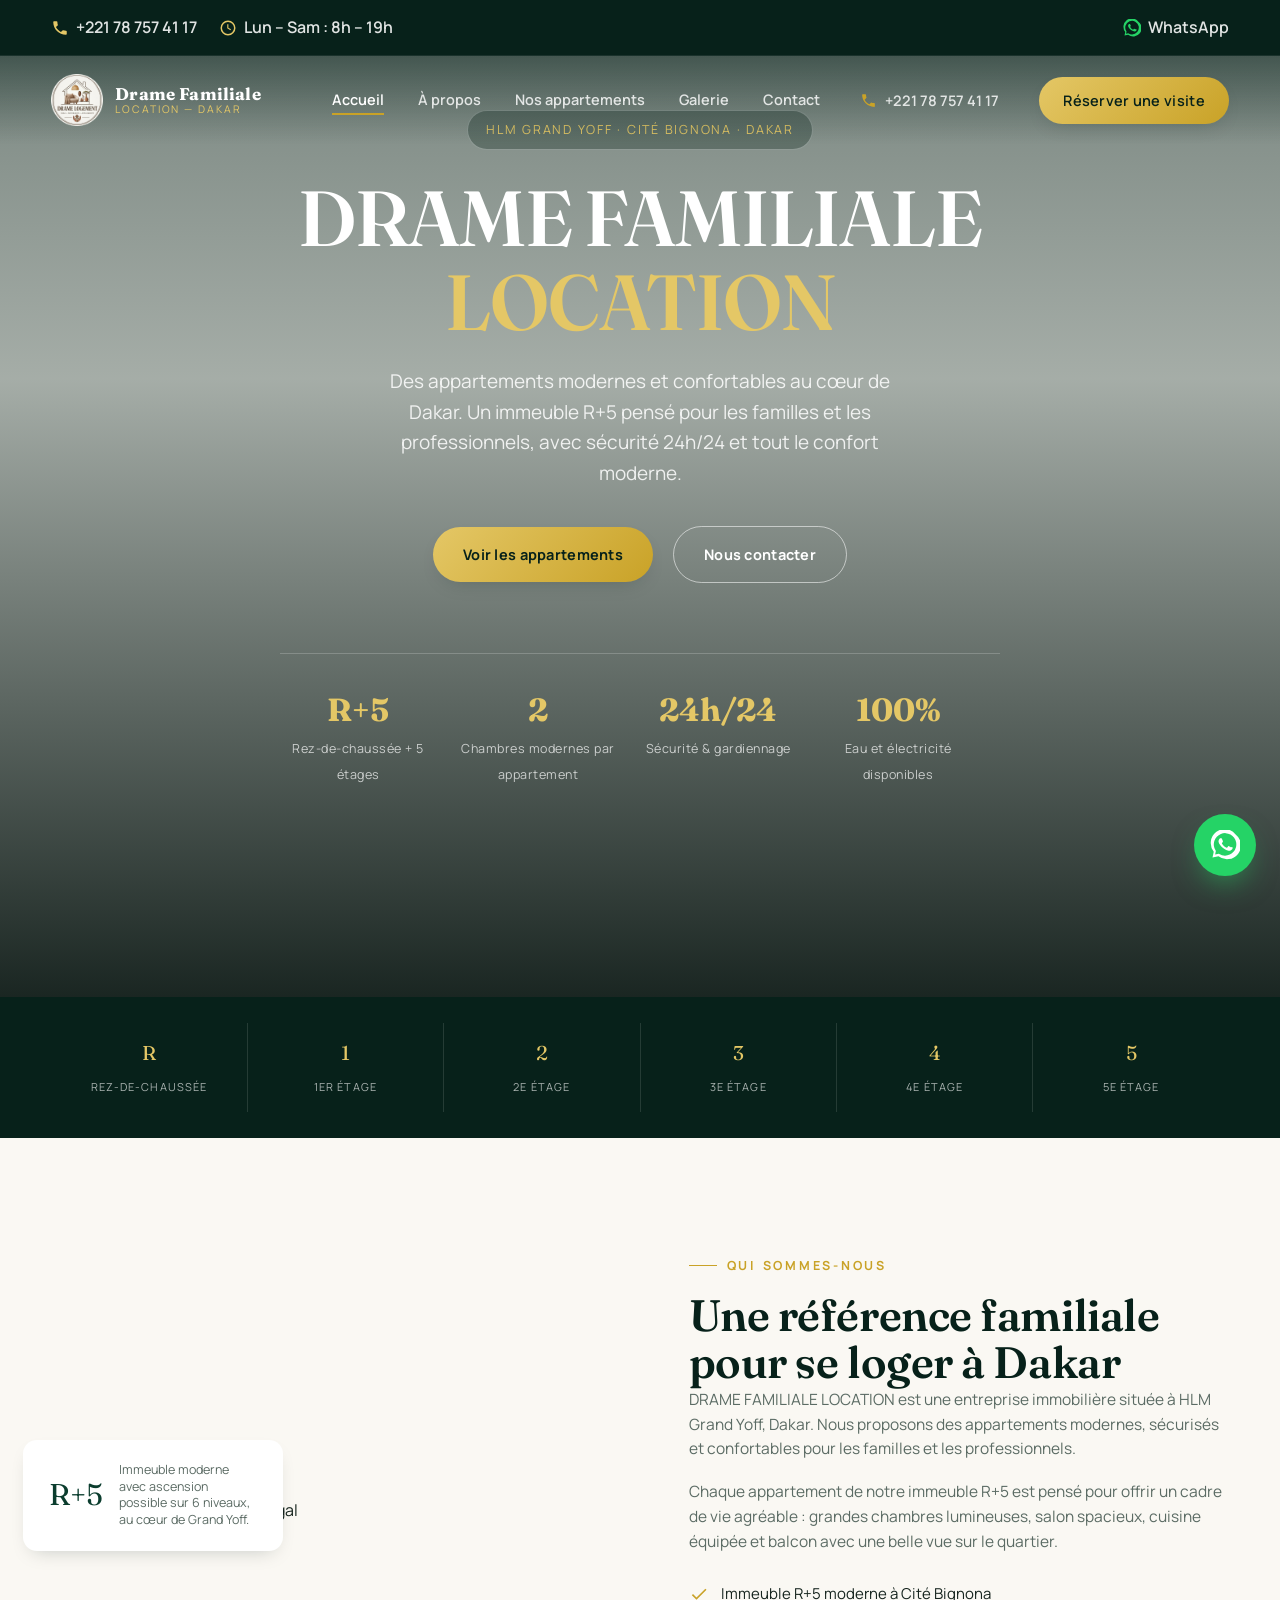
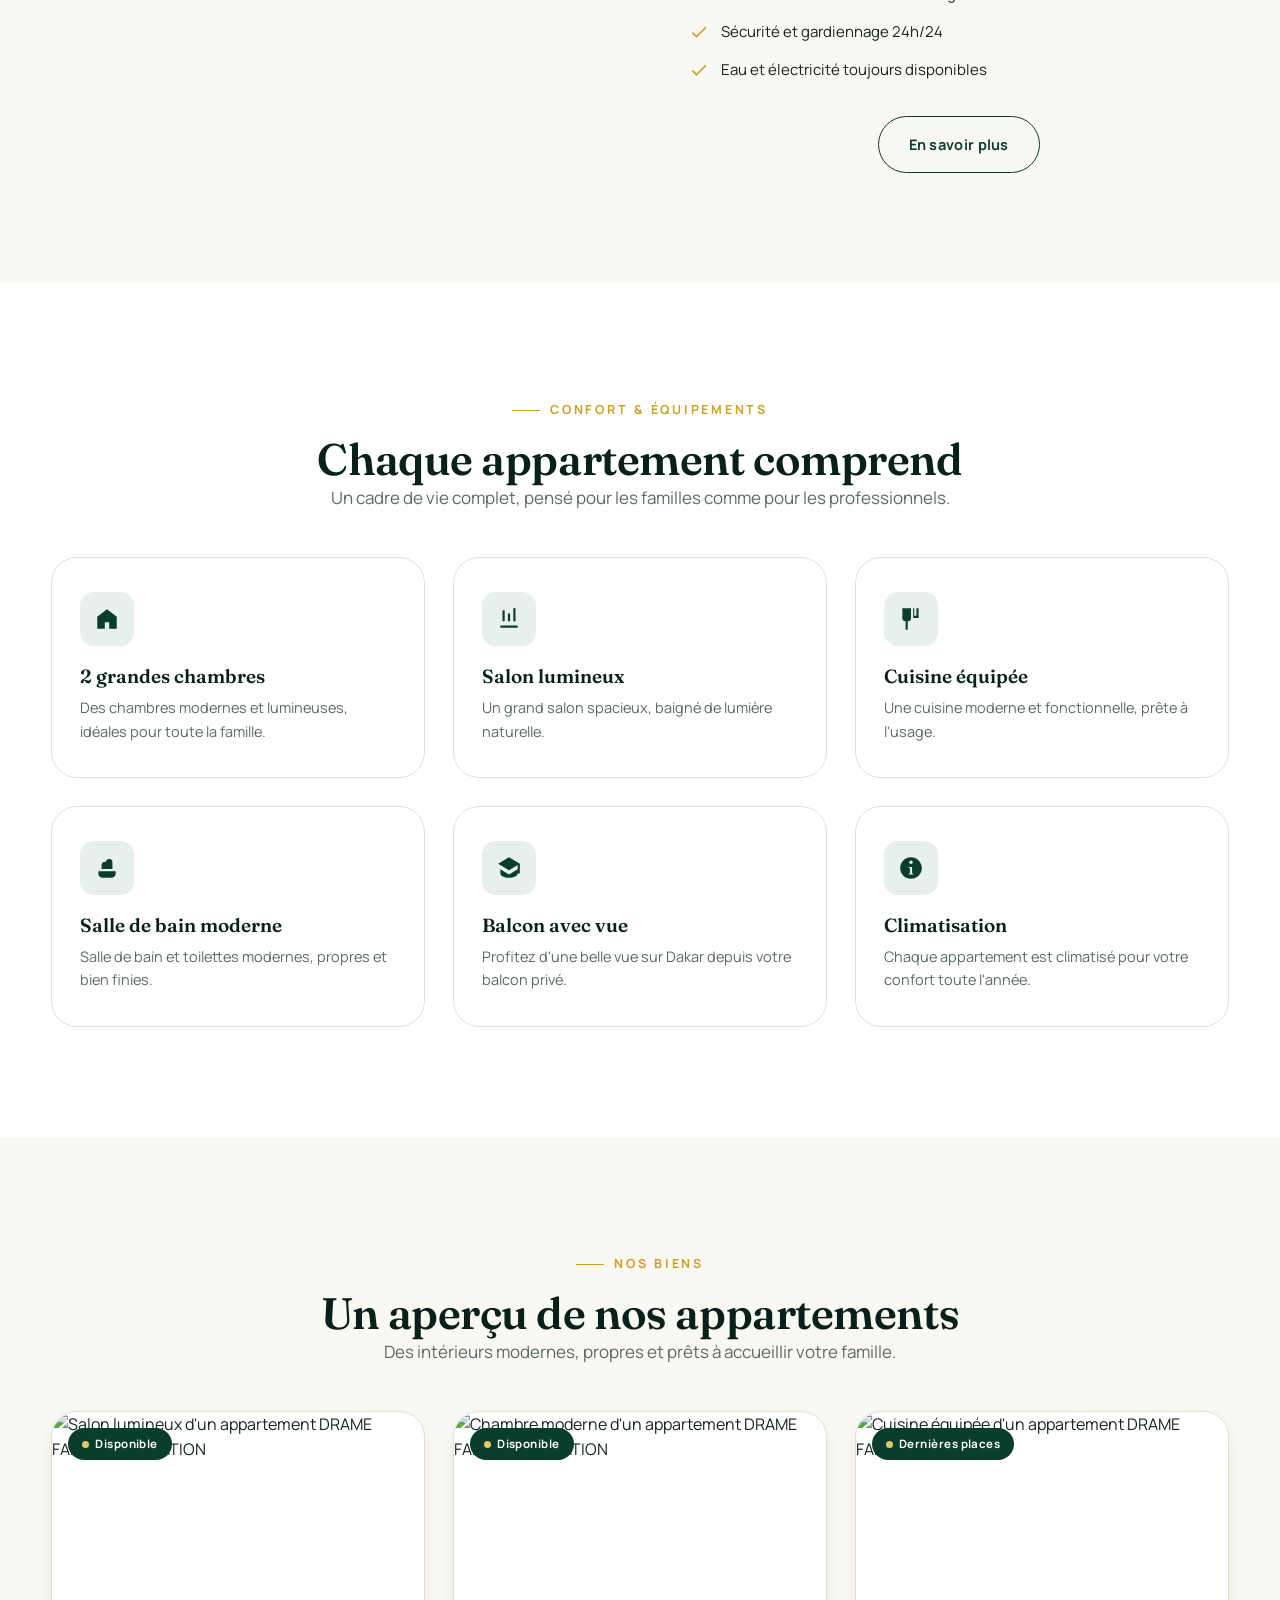
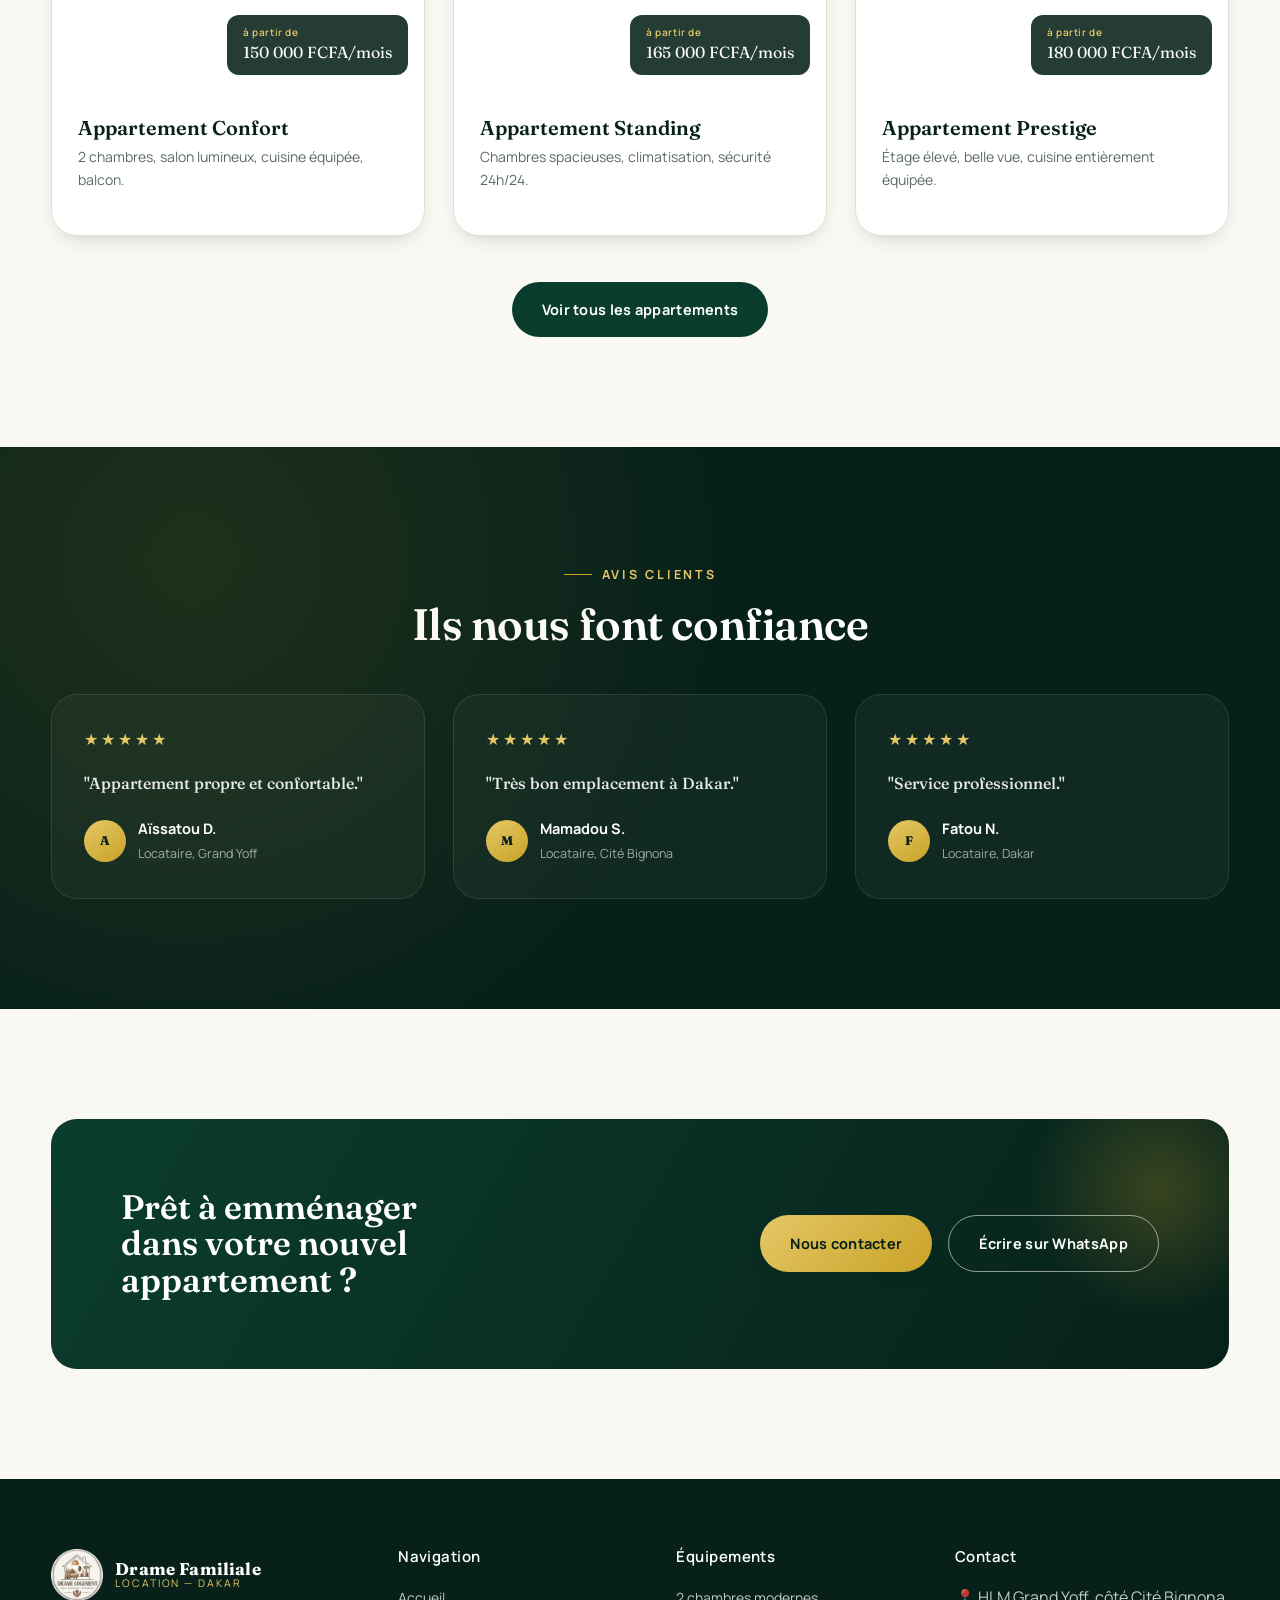
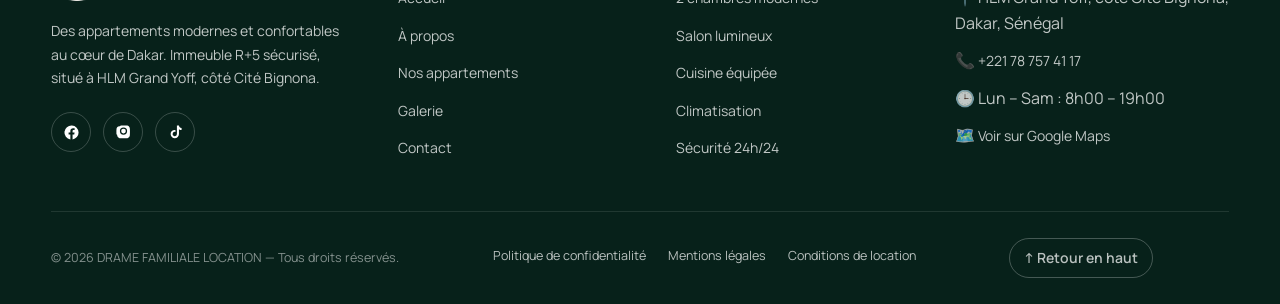
==== commit 871184fc: "Logo: remplacer par le nouveau logo (PNG, sans zoom ni rognage) Co-Authored-By: Claude Sonnet 5.5 <n" ====
--- a/index.html
+++ b/index.html
@@ -59,7 +59,7 @@
   </div>
   <div class="container entete-corps">
     <a href="index.html" class="marque">
-      <img src="logo/logo-icone.svg" class="logo-img" width="44" height="44" alt="Logo DRAME FAMILIALE LOCATION">
+      <img src="logo/logo-icone.png" class="logo-img" width="44" height="44" alt="Logo DRAME FAMILIALE LOCATION">
       <span class="texte-marque"><strong>Drame Familiale</strong><span>Location — Dakar</span></span>
     </a>
     <nav class="nav-principale">
@@ -291,7 +291,7 @@
   <div class="container pied-grille">
     <div class="pied-marque">
       <a href="index.html" class="marque">
-        <img src="logo/logo-icone.svg" class="logo-img" width="44" height="44" alt="Logo DRAME FAMILIALE LOCATION">
+        <img src="logo/logo-icone.png" class="logo-img" width="44" height="44" alt="Logo DRAME FAMILIALE LOCATION">
         <span class="texte-marque"><strong>Drame Familiale</strong><span>Location — Dakar</span></span>
       </a>
       <p>Des appartements modernes et confortables au cœur de Dakar. Immeuble R+5 sécurisé, situé à HLM Grand Yoff, côté Cité Bignona.</p>
--- a/css/style.css
+++ b/css/style.css
@@ -1,7 +1,7 @@
 /* ==========================================================================
-   DRAME FAMILIALE LOCATION — feuille de style principale
-   Palette : vert foncé / blanc / doré léger
-   ========================================================================== */
+    DRAME FAMILIALE LOCATION — feuille de style principale
+    Palette : vert foncé / blanc / doré léger
+    ========================================================================== */
 
 :root{
   --vert-950:#07211A;
@@ -111,17 +111,17 @@
   content:"";position:absolute;inset:0;
   background:linear-gradient(180deg,rgba(7,33,26,.55) 0%,rgba(7,33,26,.35) 38%,rgba(7,20,16,.92) 100%);
 }
-.hero-contenu{position:relative;z-index:1;padding-bottom:100px;width:100%}
+.hero-contenu{position:relative;z-index:1;padding-bottom:100px;width:100%;display:flex;flex-direction:column;justify-content:center;align-items:center;text-align:center;max-width:900px;margin:0 auto}
 .hero-badge{
-  display:inline-flex;align-items:center;gap:10px;padding:9px 18px;
+  display:inline-flex;align-items:center;justify-content:center;gap:10px;padding:9px 18px;
   border:1px solid rgba(255,255,255,.3);border-radius:999px;font-size:12.5px;
-  letter-spacing:.14em;text-transform:uppercase;margin-bottom:26px;color:var(--or-clair);
+  letter-spacing:.14em;text-transform:uppercase;margin:0 auto 26px;color:var(--or-clair);
   background:rgba(7,33,26,.3);
 }
-.hero h1{font-size:clamp(40px,7vw,78px);color:var(--blanc);max-width:16ch;letter-spacing:-.015em}
+.hero h1{font-size:clamp(40px,7vw,78px);color:var(--blanc);max-width:16ch;letter-spacing:-.015em;text-align:center}
 .hero h1 em{font-style:normal;color:var(--or-clair)}
-.hero p.hero-sous{margin-top:22px;font-size:clamp(16px,2vw,19px);max-width:46ch;color:rgba(255,255,255,.85)}
-.hero-actions{display:flex;flex-wrap:wrap;gap:16px;margin-top:38px}
+.hero p.hero-sous{margin-top:22px;font-size:clamp(16px,2vw,19px);max-width:46ch;color:rgba(255,255,255,.85);margin-inline:auto;text-align:center}
+.hero-actions{display:flex;flex-wrap:wrap;justify-content:center;align-items:center;gap:20px;margin-top:38px}
 .hero-stats{display:flex;gap:0;margin-top:70px;border-top:1px solid rgba(255,255,255,.2);padding-top:30px;max-width:720px}
 .hero-stats div{flex:1;padding-right:24px}
 .hero-stats b{display:block;font-family:var(--police-titre);font-size:clamp(22px,3vw,32px);color:var(--or-clair)}
@@ -367,27 +367,53 @@
 }
 
 /* ---------- Nouveau logo ---------- */
-.marque .logo-img{width:44px;height:44px;flex:none;display:block;border-radius:12px}
-@media(max-width:600px){.marque .logo-img{width:40px;height:40px}}
+.marque{display:flex;align-items:center;gap:12px;line-height:1;flex:0 0 auto}
+.marque .logo-img{
+  display:block;
+  width:52px;
+  height:52px;
+  min-width:52px;
+  min-height:52px;
+  flex:none;
+  aspect-ratio:1 / 1;
+  object-fit:contain;
+  object-position:center;
+  border-radius:0;
+  background:transparent;
+  overflow:visible;
+}
+.marque .texte-marque{display:flex;flex-direction:column;justify-content:center;line-height:1.1}
+.pied-marque .marque .logo-img{width:52px;height:52px;min-width:52px;min-height:52px}
+@media(max-width:600px){
+  .marque{gap:12px}
+  .marque .logo-img{
+    width:44px;
+    height:44px;
+    min-width:44px;
+    min-height:44px;
+    border-radius:0;
+  }
+  .pied-marque .marque .logo-img{width:44px;height:44px;min-width:44px;min-height:44px}
+}
 
 /* =====================================================================
-   AMÉLIORATIONS : barre haute, en-tête, menu mobile, pied de page, accessibilité
-   ===================================================================== */
+    AMÉLIORATIONS : barre haute, en-tête, menu mobile, pied de page, accessibilité
+    ===================================================================== */
 
 /* ---------- Accessibilité ---------- */
 .lien-evitement{position:fixed;left:12px;top:-60px;z-index:2000;background:var(--or);color:var(--vert-950);padding:10px 16px;border-radius:10px;font-weight:700;transition:top .2s}
 .lien-evitement:focus{top:12px}
 a:focus-visible,button:focus-visible,input:focus-visible,textarea:focus-visible{outline:3px solid var(--or-clair);outline-offset:3px;border-radius:6px}
-@media (prefers-reduced-motion:reduce){*,*::before,*::after{animation:none!important;transition:none!important;scroll-behavior:auto!important}.reveal{opacity:1!important;transform:none!important}}
+@media (prefers-reduced-motion:reduce){*,*::before,*::after{animation:none!important;transition:none!important;scroll-behavior:auto!important}.reveal{opacity:1!important;transform:none!important}[...]}
 
 /* ---------- Barre supérieure ---------- */
 .entete,.entete.scroll{padding:0}
-.barre-haut{background:var(--vert-950);border-bottom:1px solid rgba(255,255,255,.08);font-size:12.5px;max-height:44px;overflow:hidden;transition:max-height .3s ease,opacity .3s ease}
-.barre-haut .container{padding-block:8px;gap:16px}
-.barre-infos{display:flex;align-items:center;gap:22px}
-.barre-lien,.barre-horaires{display:inline-flex;align-items:center;gap:7px;color:rgba(255,255,255,.88);font-weight:600}
+.barre-haut{background:var(--vert-950);border-bottom:1px solid rgba(255,255,255,.08);font-size:16px;max-height:82px;overflow:hidden;transition:max-height .3s ease,opacity .3s ease}
+.barre-haut .container{display:flex;align-items:center;justify-content:space-between;padding-block:18px;gap:16px}
+.barre-infos{display:flex;align-items:center;gap:22px;flex-wrap:wrap}
+.barre-lien,.barre-horaires{display:inline-flex;align-items:center;gap:7px;color:rgba(255,255,255,.88);font-weight:600;font-size:16px;line-height:1.2}
 .barre-lien:hover{color:var(--or-clair)}
-.barre-haut svg{width:14px;height:14px;fill:var(--or-clair);flex:none}
+.barre-haut svg{width:18px;height:18px;fill:var(--or-clair);flex:none}
 .barre-wa svg{fill:#25D366}
 .entete.scroll .barre-haut{max-height:0;opacity:0;border-bottom-width:0}
 .entete-corps{padding-block:18px;transition:padding .3s ease}
@@ -412,7 +438,7 @@
 @media (max-width:860px){
   .barre-horaires{display:none}
   .barre-haut{font-size:12px}
-  .nav-principale{width:100%;box-shadow:none;align-items:center;justify-content:center;text-align:center;padding:90px 28px 40px;transform:translateY(-100%);opacity:0;visibility:hidden;background:linear-gradient(160deg,var(--vert-950),var(--vert-900))}
+  .nav-principale{width:100%;box-shadow:none;align-items:center;justify-content:center;text-align:center;padding:90px 28px 40px;transform:translateY(-100%);opacity:0;visibility:hidden;background:var(--vert-950)}
   .nav-principale.ouvert{transform:translateY(0);opacity:1;visibility:visible}
   .nav-principale ul.ouvert{align-items:center;gap:6px;margin-bottom:28px}
   .nav-principale ul.ouvert a{font-family:var(--police-titre);font-size:26px;padding:10px 0;color:var(--blanc)}
@@ -464,3 +490,400 @@
 .nav-principale a.btn-visite{color:var(--vert-950);padding:12px 24px}
 .nav-principale a.btn-wa{color:#06210f;padding:12px 24px}
 .nav-principale a.btn-contour{color:var(--blanc);padding:12px 24px}
+
+/* ============================================================
+   CORRECTIONS MOBILE COMPACTES — à conserver pour mobile
+   ============================================================ */
+@media (max-width: 860px){
+  section{padding:40px 0}
+  .entete-section{margin-bottom:28px}
+  .eyebrow{margin-bottom:12px}
+  .lead{font-size:15px}
+  h2.titre-section{font-size:clamp(24px,6vw,34px)}
+  h1,h2,h3,h4{line-height:1.12}
+  .btn{padding:13px 22px;min-height:44px}
+  .hero{min-height:85svh}
+  .hero-contenu{padding-bottom:54px}
+  .hero-badge{margin-bottom:18px}
+  .hero h1{font-size:clamp(32px,10vw,54px)}
+  .hero p.hero-sous{margin-top:16px;font-size:15px}
+  .hero-actions{gap:12px;margin-top:24px}
+  .hero-stats{
+    display:grid;grid-template-columns:repeat(2,minmax(0,1fr));
+    gap:12px 16px;max-width:560px;margin-top:36px;padding-top:22px;
+    border-top:1px solid rgba(255,255,255,.2)
+  }
+  .hero-stats div{flex:none;padding-right:0}
+  .hero-stats b{font-size:clamp(20px,5vw,28px)}
+  .hero-stats span{font-size:11px;line-height:1.45}
+
+  .fil-etages{padding:12px 0}
+  .fil-etages .container{
+    gap:10px;overflow-x:auto;scrollbar-width:thin;
+    -webkit-overflow-scrolling:touch;scroll-snap-type:x proximity
+  }
+  .etage{
+    min-width:106px;padding:10px 8px;border-right:1px solid rgba(255,255,255,.12);
+    scroll-snap-align:start
+  }
+  .etage .num{font-size:18px}
+  .etage .lbl{font-size:9.5px;letter-spacing:.08em}
+
+  .grille-3,.grille-2{gap:18px}
+  .carte-service{padding:22px 18px}
+  .carte-service h3{font-size:18px;margin-bottom:8px}
+  .carte-service p{font-size:13.5px}
+  .carte-appart .photo{aspect-ratio:16/11}
+  .carte-appart .contenu{padding:18px 16px}
+  .carte-appart h3{font-size:18px;margin-bottom:6px}
+  .carte-appart .desc{margin-bottom:12px;font-size:13.5px}
+  .apropos-bloc{gap:38px}
+  .apropos-texte p{font-size:14.5px}
+  .liste-points li{font-size:14px}
+
+  .galerie-grille{
+    grid-template-columns:repeat(3,minmax(0,1fr));
+    grid-auto-rows:110px;
+    gap:6px
+  }
+  .galerie-item{border-radius:10px}
+  .galerie-grille .g-large{
+    grid-column:span 2;
+    grid-row:span 1
+  }
+
+  .carte-avis{padding:22px 20px}
+  .cta-bandeau{
+    padding:28px 20px;
+    gap:18px;
+    border-radius:18px
+  }
+  .cta-bandeau h2{font-size:clamp(22px,5vw,30px)}
+  .pied{padding-top:46px}
+  .pied-grille{
+    grid-template-columns:1fr 1fr;
+    gap:24px 26px;
+    padding-bottom:28px
+  }
+  .pied h4{margin-bottom:12px}
+  .pied-marque p{font-size:13px}
+  .pied ul{gap:8px}
+  .pied a,.pied li{font-size:13px}
+  .reseaux{margin-top:16px}
+  .bas-pied{padding:18px 0;font-size:11.5px}
+}
+
+@media (max-width: 620px){
+  section{padding:36px 0}
+  .hero{min-height:84svh}
+  .hero-contenu{padding-bottom:42px}
+  .hero-badge{
+    margin-bottom:16px;padding:8px 14px;font-size:11px;letter-spacing:.08em
+  }
+  .hero h1{font-size:clamp(30px,11vw,44px)}
+  .hero p.hero-sous{font-size:14px}
+  .hero-actions{
+    width:100%;
+    flex-direction:column;
+    align-items:stretch;
+    gap:10px;
+    margin-top:22px
+  }
+  .hero-actions .btn{width:min(100%,260px);margin-inline:auto}
+  .hero-stats{
+    grid-template-columns:repeat(2,minmax(0,1fr));
+    gap:10px
+  }
+  .hero-stats div{padding:0}
+  .hero-stats span{letter-spacing:.02em}
+
+  .fil-etages{padding:8px 0}
+  .fil-etages .container{gap:8px}
+  .etage{min-width:94px;padding:9px 6px}
+  .etage .lbl{letter-spacing:.06em}
+
+  .grille-3,.grille-2{grid-template-columns:1fr;gap:16px}
+  .carte-service{padding:20px 16px}
+  .carte-appart .photo{aspect-ratio:4/3}
+  .carte-appart .contenu{padding:16px}
+  .carte-avis{padding:18px 16px}
+
+  .galerie-grille{
+    grid-template-columns:repeat(2,minmax(0,1fr));
+    grid-auto-rows:118px;
+    gap:6px
+  }
+  .galerie-item{border-radius:10px}
+  .galerie-grille .g-large{
+    grid-column:span 1;
+    grid-row:auto
+  }
+
+  .cta-bandeau{
+    padding:24px 18px;
+    text-align:center;
+    flex-direction:column
+  }
+  .cta-bandeau .actions{
+    width:100%;
+    flex-direction:column
+  }
+  .cta-bandeau .actions .btn{width:100%}
+
+  .pied{padding-top:36px}
+  .pied-grille{grid-template-columns:1fr;gap:22px;padding-bottom:20px}
+  .pied-marque p{font-size:12.5px}
+  .bas-pied{
+    flex-direction:column;
+    text-align:center;
+    gap:10px
+  }
+  .liens-legaux{justify-content:center}
+  .retour-haut-pied{
+    width:100%;
+    justify-content:center;
+    min-height:44px
+  }
+  .reseaux a{width:36px;height:36px}
+  .carte-flottante{padding:16px 18px}
+  .carte-flottante .chiffre{font-size:24px}
+  .liste-points li{align-items:flex-start}
+
+  .btn{min-height:44px}
+  .btn-or,.btn-contour,.btn-vert,.btn-ligne{padding-block:12px}
+  .whatsapp-flottant{right:18px;bottom:18px}
+}
+
+/* --------------------------------------------
+   COMPACTAGE MOBILE PLUS AGRESSIF
+   Ajouter à la fin de css/style.css
+   -------------------------------------------- */
+
+@media (max-width: 860px){
+  body{overflow-x:hidden}
+  section{padding:26px 0 !important}
+  .entete{padding:0 !important}
+  .barre-haut{display:none !important}
+  .entete-corps{padding-block:12px !important}
+  .hero{min-height:72svh !important}
+  .hero-contenu{
+    padding-top:92px !important;
+    padding-bottom:28px !important;
+  }
+  .hero-badge{
+    margin-bottom:12px !important;
+    padding:7px 12px !important;
+    font-size:10.5px !important;
+    letter-spacing:.1em !important;
+  }
+  .hero h1{
+    font-size:clamp(30px,8vw,48px) !important;
+    max-width:12ch !important;
+  }
+  .hero p.hero-sous{
+    margin-top:14px !important;
+    font-size:14.5px !important;
+    line-height:1.5 !important;
+  }
+  .hero-actions{
+    gap:10px !important;
+    margin-top:18px !important;
+  }
+  .hero-stats{
+    display:grid !important;
+    grid-template-columns:repeat(2,minmax(0,1fr)) !important;
+    gap:10px !important;
+    margin-top:22px !important;
+    padding-top:18px !important;
+    max-width:100% !important;
+  }
+  .hero-stats div{padding-right:0 !important}
+  .hero-stats b{font-size:clamp(20px,5vw,28px) !important}
+  .hero-stats span{
+    font-size:10.5px !important;
+    line-height:1.35 !important;
+  }
+
+  .fil-etages{padding:8px 0 !important}
+  .fil-etages .container{
+    gap:8px !important;
+    overflow-x:auto !important;
+    -webkit-overflow-scrolling:touch !important;
+  }
+  .etage{
+    min-width:88px !important;
+    padding:10px 6px !important;
+  }
+  .etage .num{font-size:18px !important}
+  .etage .lbl{
+    font-size:9px !important;
+    letter-spacing:.06em !important;
+  }
+
+  .grille-3,.grille-2,.grille-contact{gap:14px !important}
+  .carte-service{padding:18px 16px !important}
+  .carte-service h3{
+    font-size:18px !important;
+    margin-bottom:8px !important;
+  }
+  .carte-service p{font-size:13.5px !important}
+  .carte-appart .contenu{padding:16px !important}
+  .carte-appart h3{
+    font-size:18px !important;
+    margin-bottom:6px !important;
+  }
+  .carte-appart .desc{
+    font-size:13px !important;
+    margin-bottom:12px !important;
+  }
+
+  .galerie-grille{
+    grid-template-columns:repeat(3,minmax(0,1fr)) !important;
+    grid-auto-rows:110px !important;
+    gap:6px !important;
+  }
+  .galerie-grille .g-large{
+    grid-column:span 2 !important;
+    grid-row:span 1 !important;
+  }
+
+  .cta-bandeau{
+    padding:22px 18px !important;
+    gap:16px !important;
+    border-radius:18px !important;
+  }
+  .cta-bandeau h2{
+    font-size:clamp(22px,5vw,30px) !important;
+    max-width:11ch !important;
+  }
+  .cta-bandeau .actions{gap:10px !important}
+
+  .pied{padding-top:32px !important}
+  .pied-grille{
+    grid-template-columns:1fr 1fr !important;
+    gap:20px 18px !important;
+    padding-bottom:20px !important;
+  }
+  .pied h4{margin-bottom:10px !important}
+  .pied a,.pied li{font-size:13px !important}
+  .pied-marque p{font-size:13px !important}
+  .reseaux{margin-top:14px !important}
+  .bas-pied{
+    padding:16px 0 !important;
+    font-size:11.5px !important;
+  }
+
+  .apropos-bloc{gap:30px !important}
+  .apropos-texte p{font-size:14.5px !important}
+  .liste-points li{font-size:14px !important}
+  .carte-avis{padding:18px 16px !important}
+}
+
+@media (max-width: 620px){
+  section{padding:22px 0 !important}
+  .hero{min-height:68svh !important}
+  .hero-contenu{
+    padding-top:84px !important;
+    padding-bottom:22px !important;
+  }
+  .hero-badge{
+    margin-bottom:10px !important;
+    padding:7px 10px !important;
+    font-size:9.5px !important;
+    letter-spacing:.08em !important;
+  }
+  .hero h1{font-size:clamp(28px,9vw,42px) !important}
+  .hero p.hero-sous{
+    font-size:13.5px !important;
+    line-height:1.5 !important;
+  }
+  .hero-actions{
+    width:100% !important;
+    flex-direction:column !important;
+    align-items:stretch !important;
+    gap:9px !important;
+    margin-top:18px !important;
+  }
+  .hero-actions .btn{
+    width:100% !important;
+    margin-inline:auto !important;
+  }
+
+  .grille-3,.grille-2{
+    grid-template-columns:1fr !important;
+    gap:12px !important;
+  }
+  .carte-service,.carte-avis,.carte-formulaire{padding:16px 14px !important}
+  .carte-appart .photo{aspect-ratio:4/3 !important}
+  .carte-appart .contenu{padding:14px !important}
+  .carte-appart h3{font-size:17px !important}
+  .carte-appart .desc{font-size:13px !important}
+
+  .galerie-grille{
+    grid-template-columns:repeat(2,minmax(0,1fr)) !important;
+    grid-auto-rows:110px !important;
+    gap:6px !important;
+  }
+  .galerie-grille .g-large{
+    grid-column:span 1 !important;
+    grid-row:auto !important;
+  }
+
+  .cta-bandeau{
+    padding:20px 16px !important;
+    flex-direction:column !important;
+    text-align:center !important;
+  }
+  .cta-bandeau .actions{
+    width:100% !important;
+    flex-direction:column !important;
+  }
+  .cta-bandeau .actions .btn{width:100% !important}
+
+  .pied-grille{
+    grid-template-columns:1fr !important;
+    gap:16px !important;
+    padding-bottom:18px !important;
+  }
+  .bas-pied{
+    flex-direction:column !important;
+    text-align:center !important;
+    gap:8px !important;
+    font-size:11px !important;
+  }
+  .liens-legaux{
+    justify-content:center !important;
+    gap:8px 12px !important;
+  }
+  .retour-haut-pied{
+    width:100% !important;
+    justify-content:center !important;
+    min-height:44px !important;
+  }
+}
+
+@media (max-width: 430px){
+  .hero{min-height:64svh !important}
+  .hero h1{font-size:clamp(26px,8.8vw,36px) !important}
+  .hero p.hero-sous{font-size:12.8px !important}
+  .hero-stats{gap:8px !important}
+  .hero-stats b{font-size:18px !important}
+  .hero-stats span{font-size:10px !important}
+  .fil-etages .container{gap:6px !important}
+  .etage{min-width:82px !important}
+  .galerie-grille{grid-auto-rows:96px !important}
+  .btn{min-height:44px !important;padding:12px 18px !important}
+}
+
+@media (max-width: 390px){
+  .hero{min-height:60svh !important}
+  .hero h1{font-size:clamp(24px,8vw,32px) !important}
+  .hero-badge{
+    font-size:9px !important;
+    letter-spacing:.06em !important;
+  }
+  .hero-actions .btn{font-size:13px !important}
+  .pied-grille{gap:14px !important}
+  .galerie-grille{grid-auto-rows:88px !important}
+  .cta-bandeau h2{font-size:20px !important}
+}
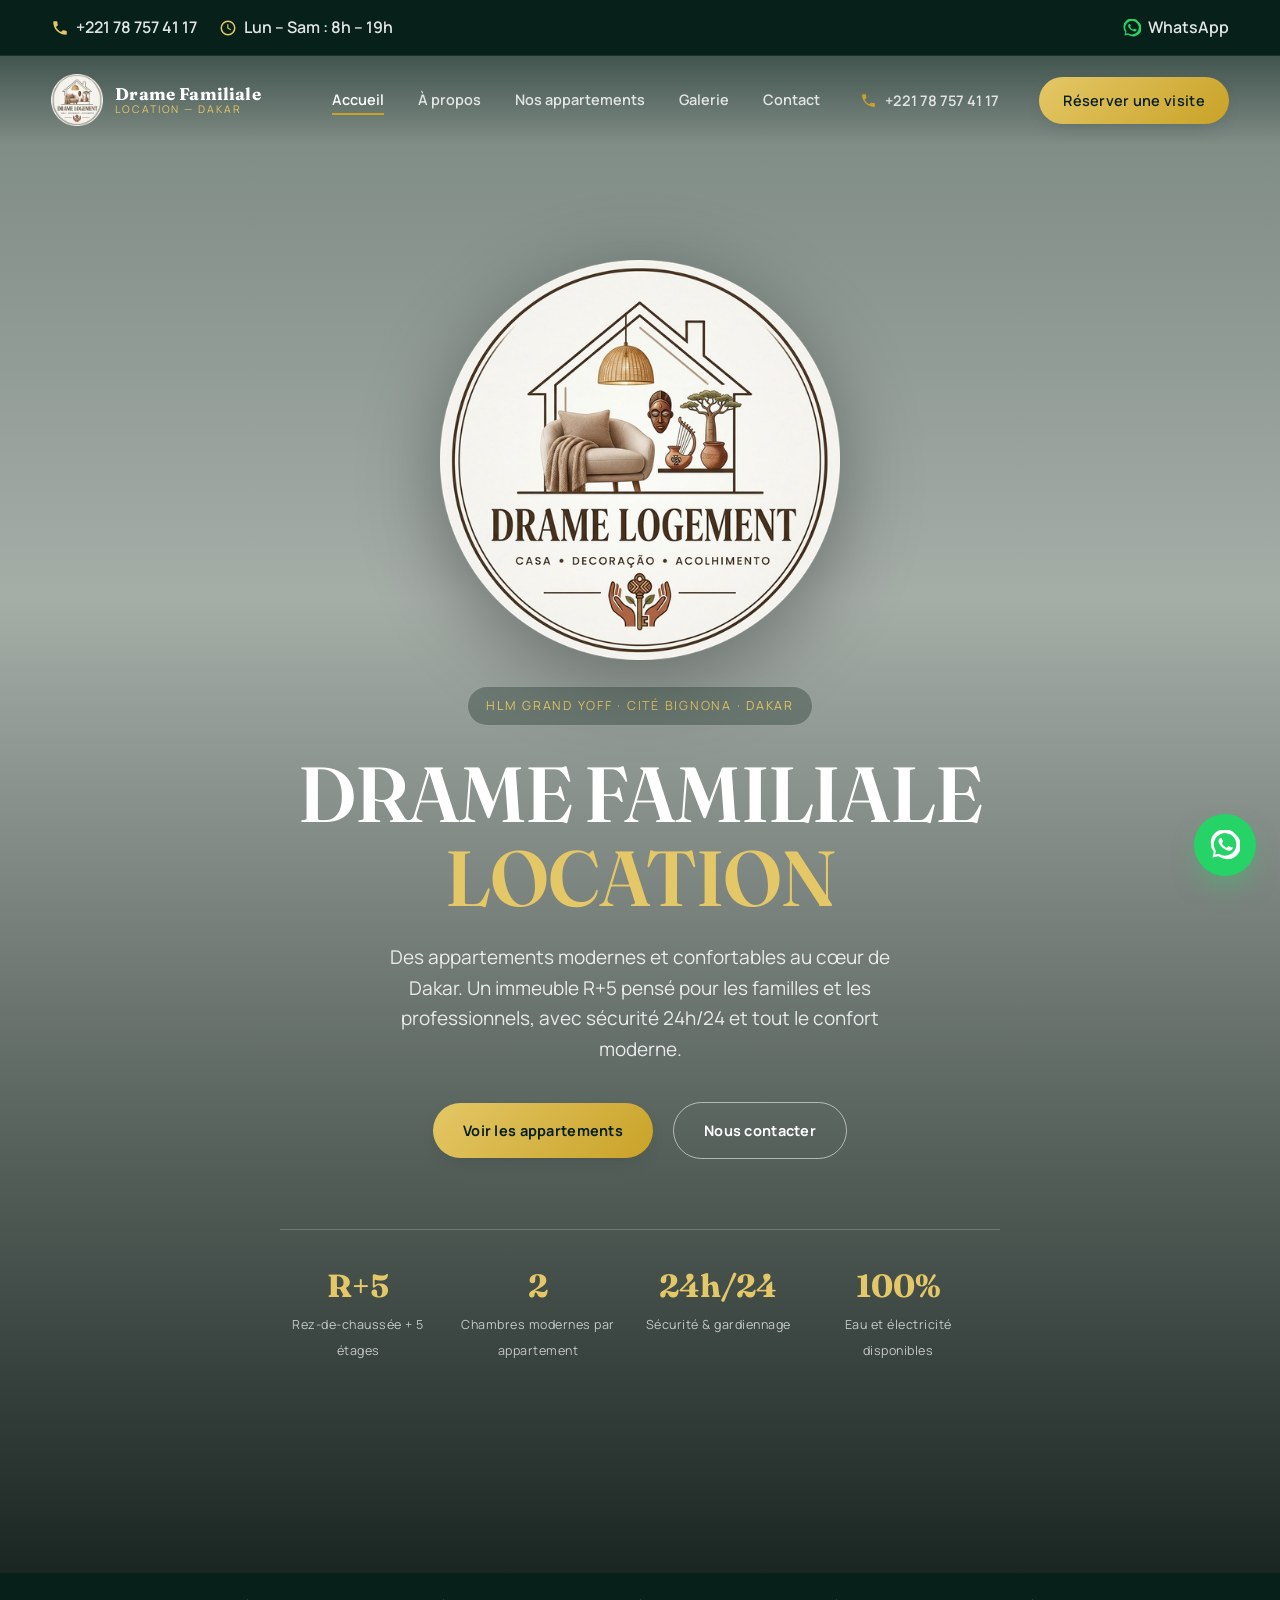
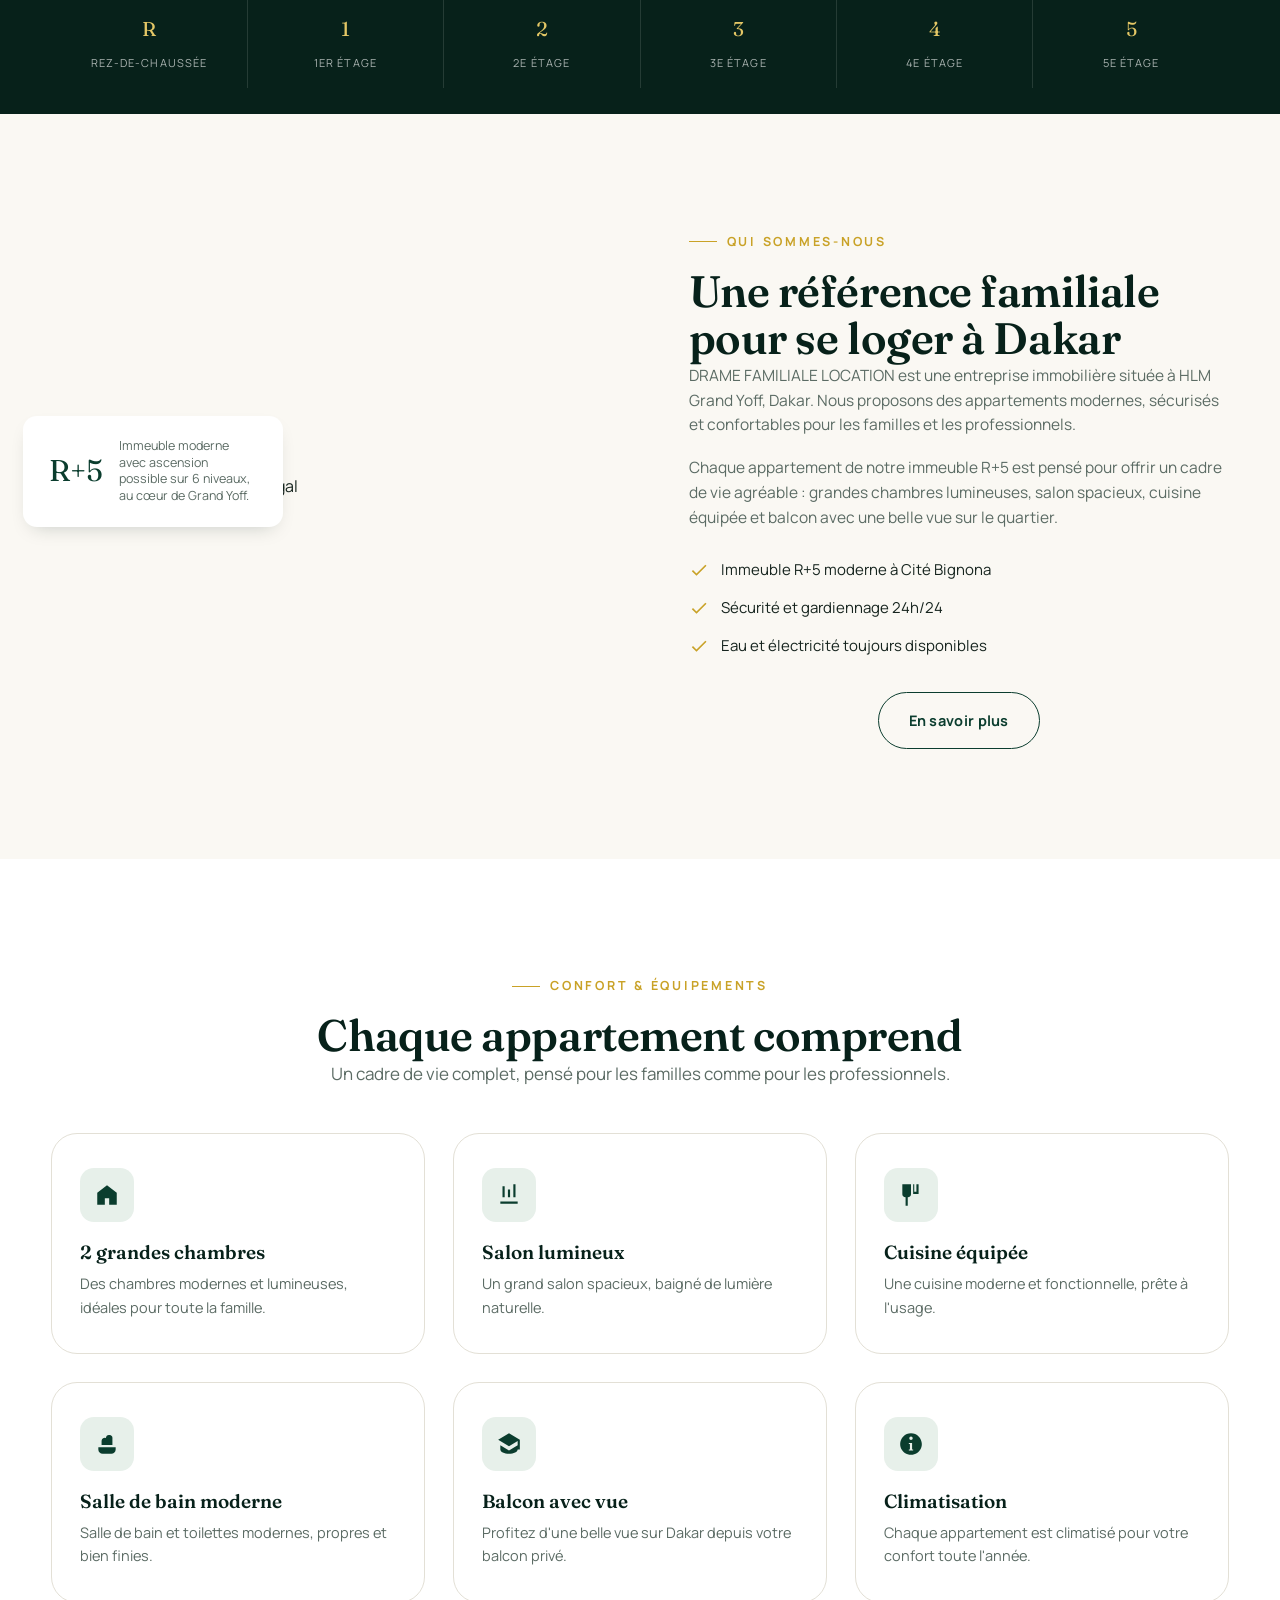
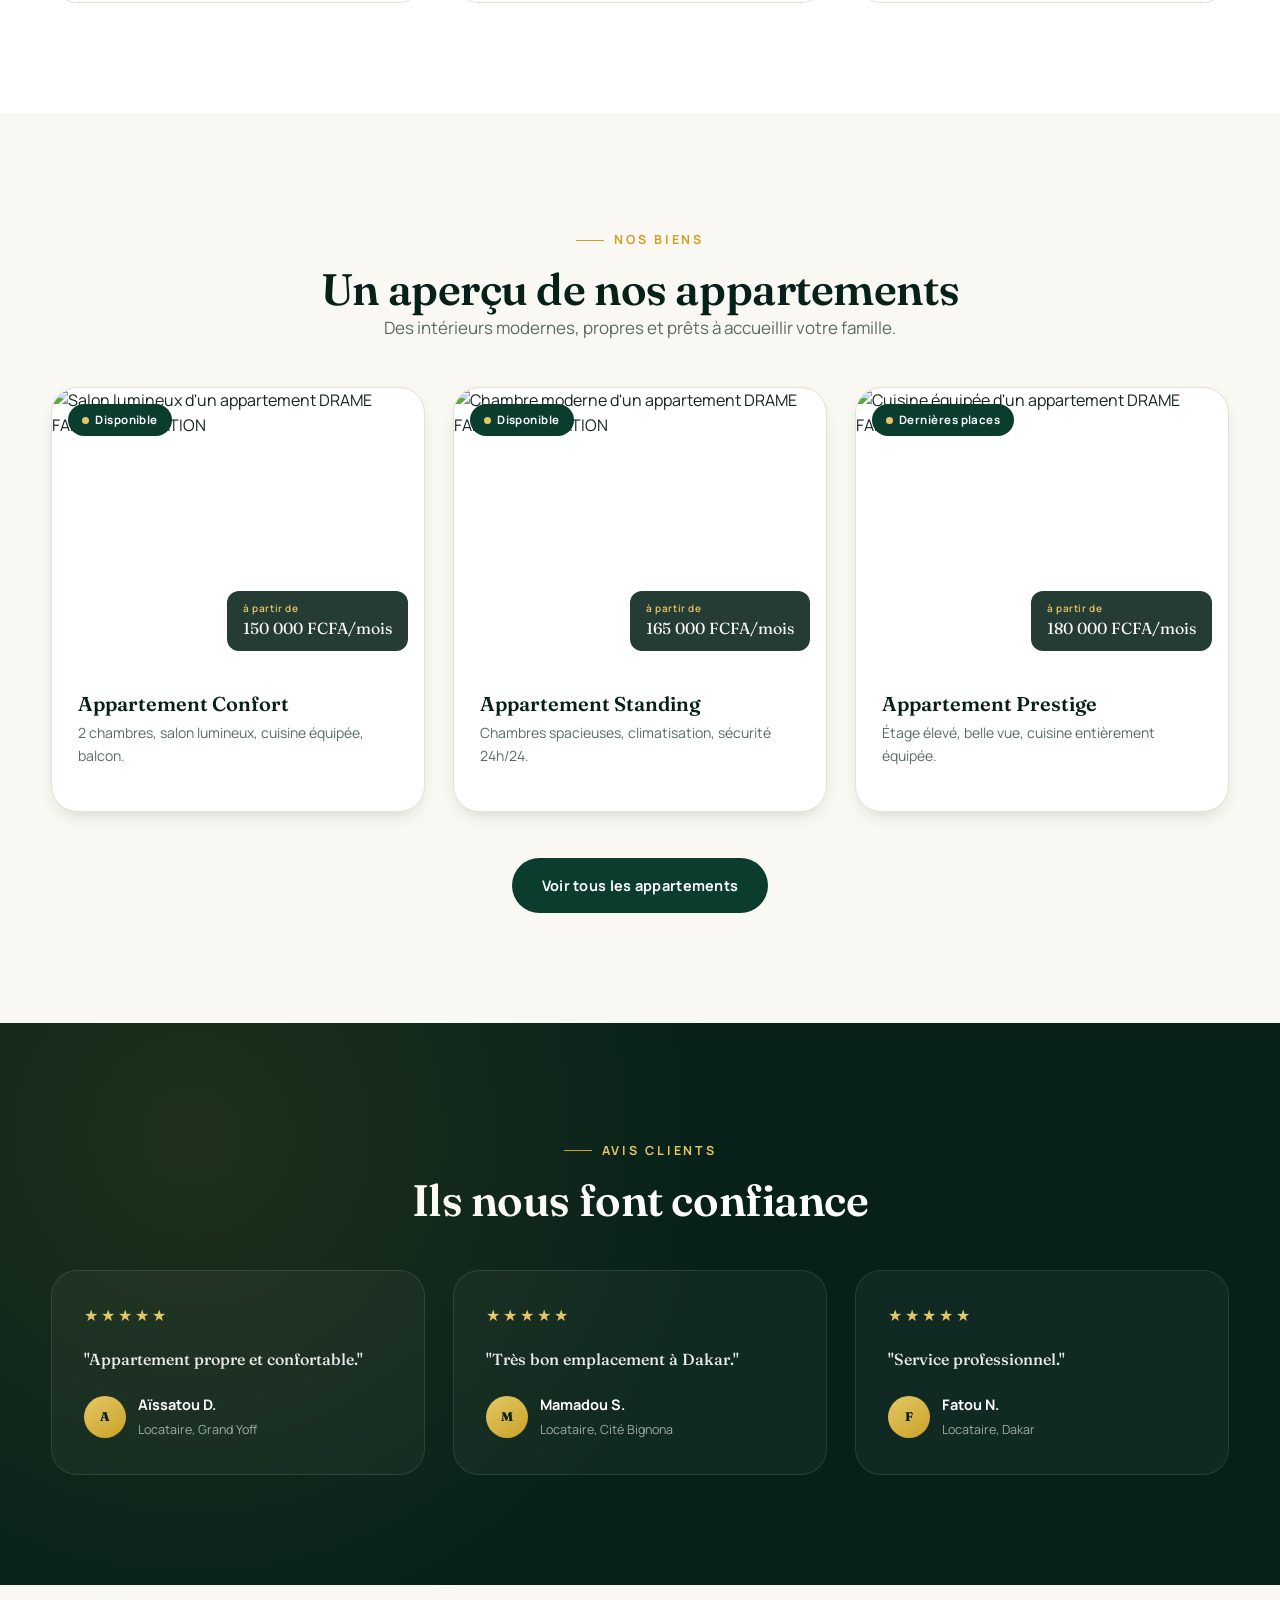
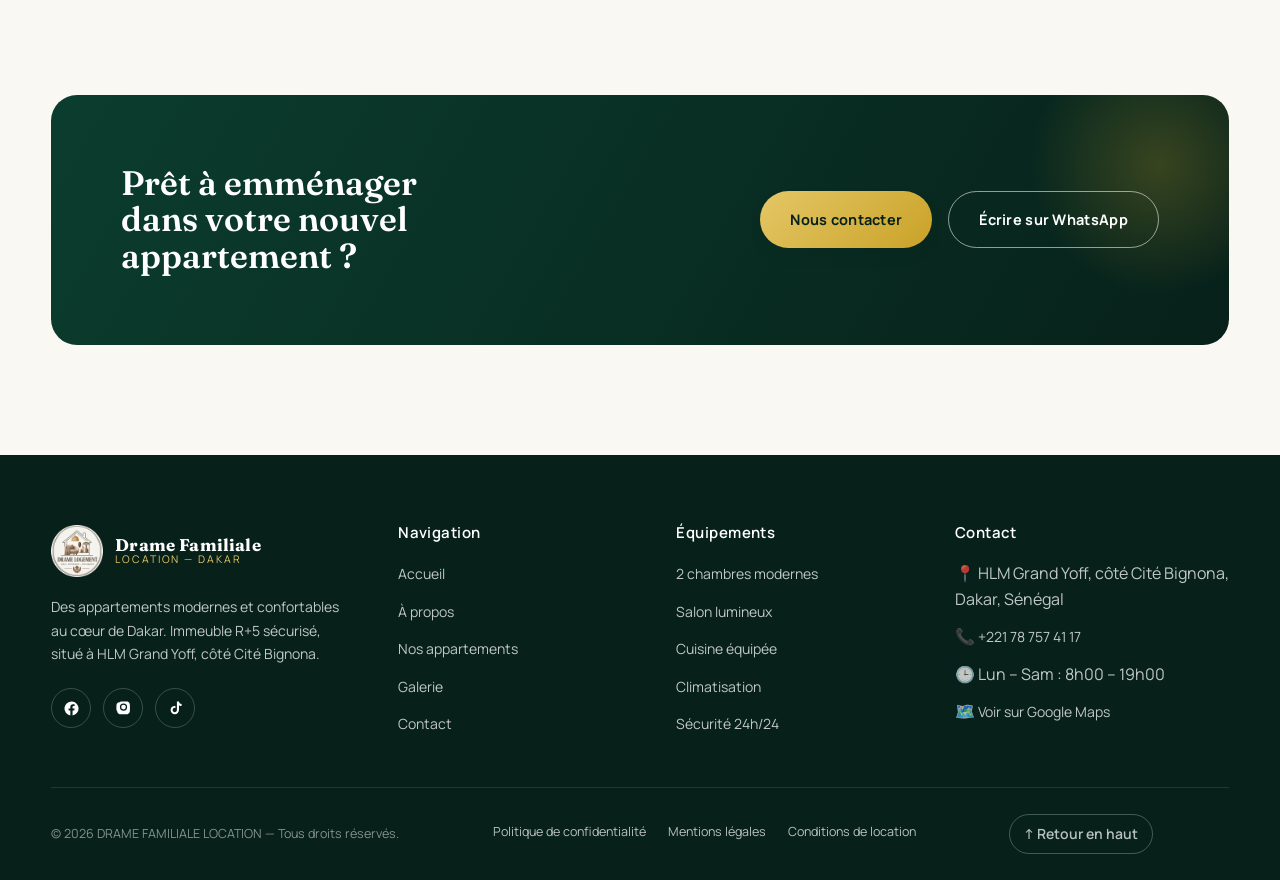
==== commit 4f74d8bb: "Accueil: afficher le logo en 400 px dans le héros (sans zoom) Co-Authored-By: Claude Sonnet 5.5 <nor" ====
--- a/index.html
+++ b/index.html
@@ -90,6 +90,7 @@
     <img src="https://commons.wikimedia.org/wiki/Special:FilePath/La%20vue%20des%20b%C3%A2timents%20de%20la%20cit%C3%A9%20de%20Dakar.jpg?width=1600" alt="Immeuble moderne à HLM Grand Yoff, Dakar — DRAME FAMILIALE LOCATION">
   </div>
   <div class="container hero-contenu">
+      <img src="logo/logo-icone.png" class="logo-hero" width="400" height="400" alt="Logo DRAME FAMILIALE LOCATION">
     <span class="hero-badge">HLM Grand Yoff · Cité Bignona · Dakar</span>
     <h1>DRAME FAMILIALE<br><em>LOCATION</em></h1>
     <p class="hero-sous">Des appartements modernes et confortables au cœur de Dakar. Un immeuble R+5 pensé pour les familles et les professionnels, avec sécurité 24h/24 et tout le confort moderne.</p>
--- a/css/style.css
+++ b/css/style.css
@@ -887,3 +887,19 @@
   .galerie-grille{grid-auto-rows:88px !important}
   .cta-bandeau h2{font-size:20px !important}
 }
+
+/* ---------- Grand logo dans le héros de l'accueil (400 px, sans zoom) ---------- */
+.hero .logo-hero{
+  display:block;
+  width:min(400px,68vw);
+  height:auto;
+  aspect-ratio:1 / 1;
+  object-fit:contain;
+  margin:0 auto 26px;
+  filter:drop-shadow(0 18px 40px rgba(0,0,0,.35));
+}
+.hero-contenu:has(.logo-hero){padding-top:150px}
+@media(max-width:600px){
+  .hero .logo-hero{width:min(400px,62vw);margin-bottom:18px}
+  .hero-contenu:has(.logo-hero){padding-top:110px}
+}
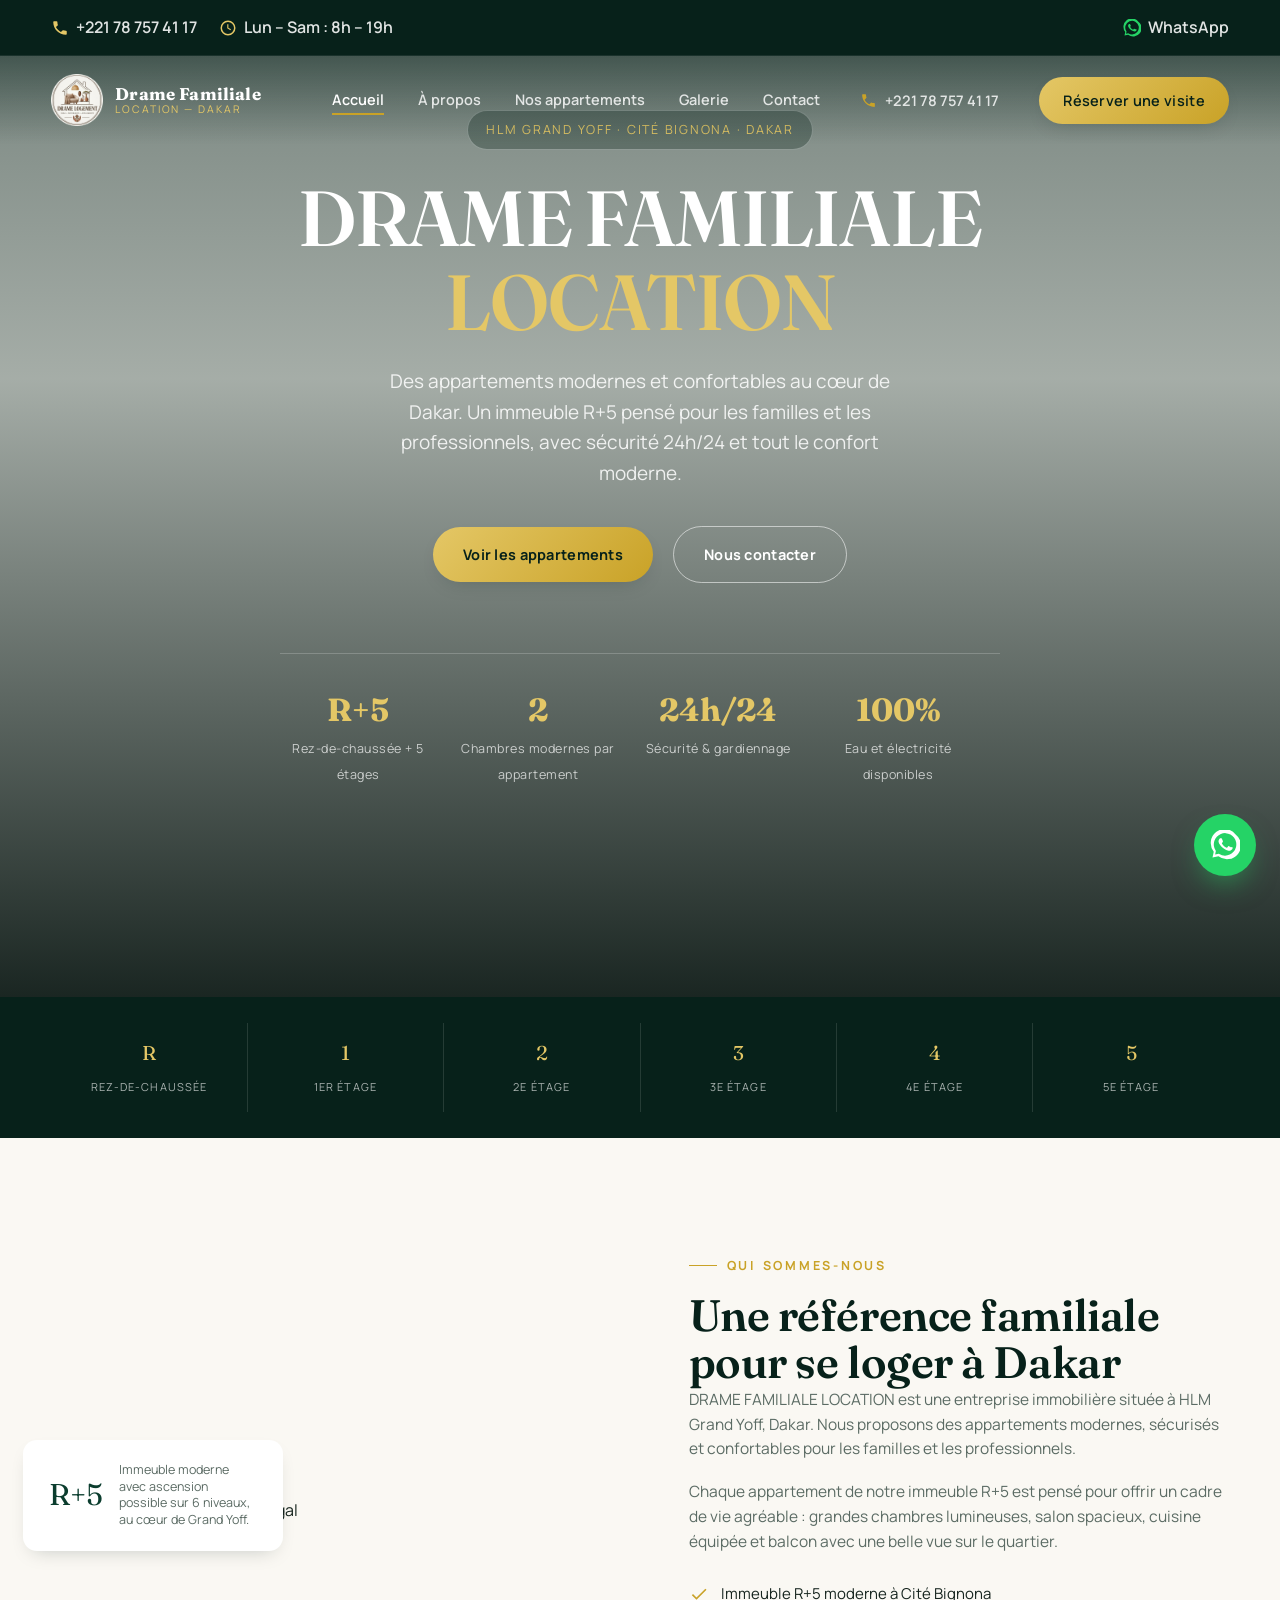
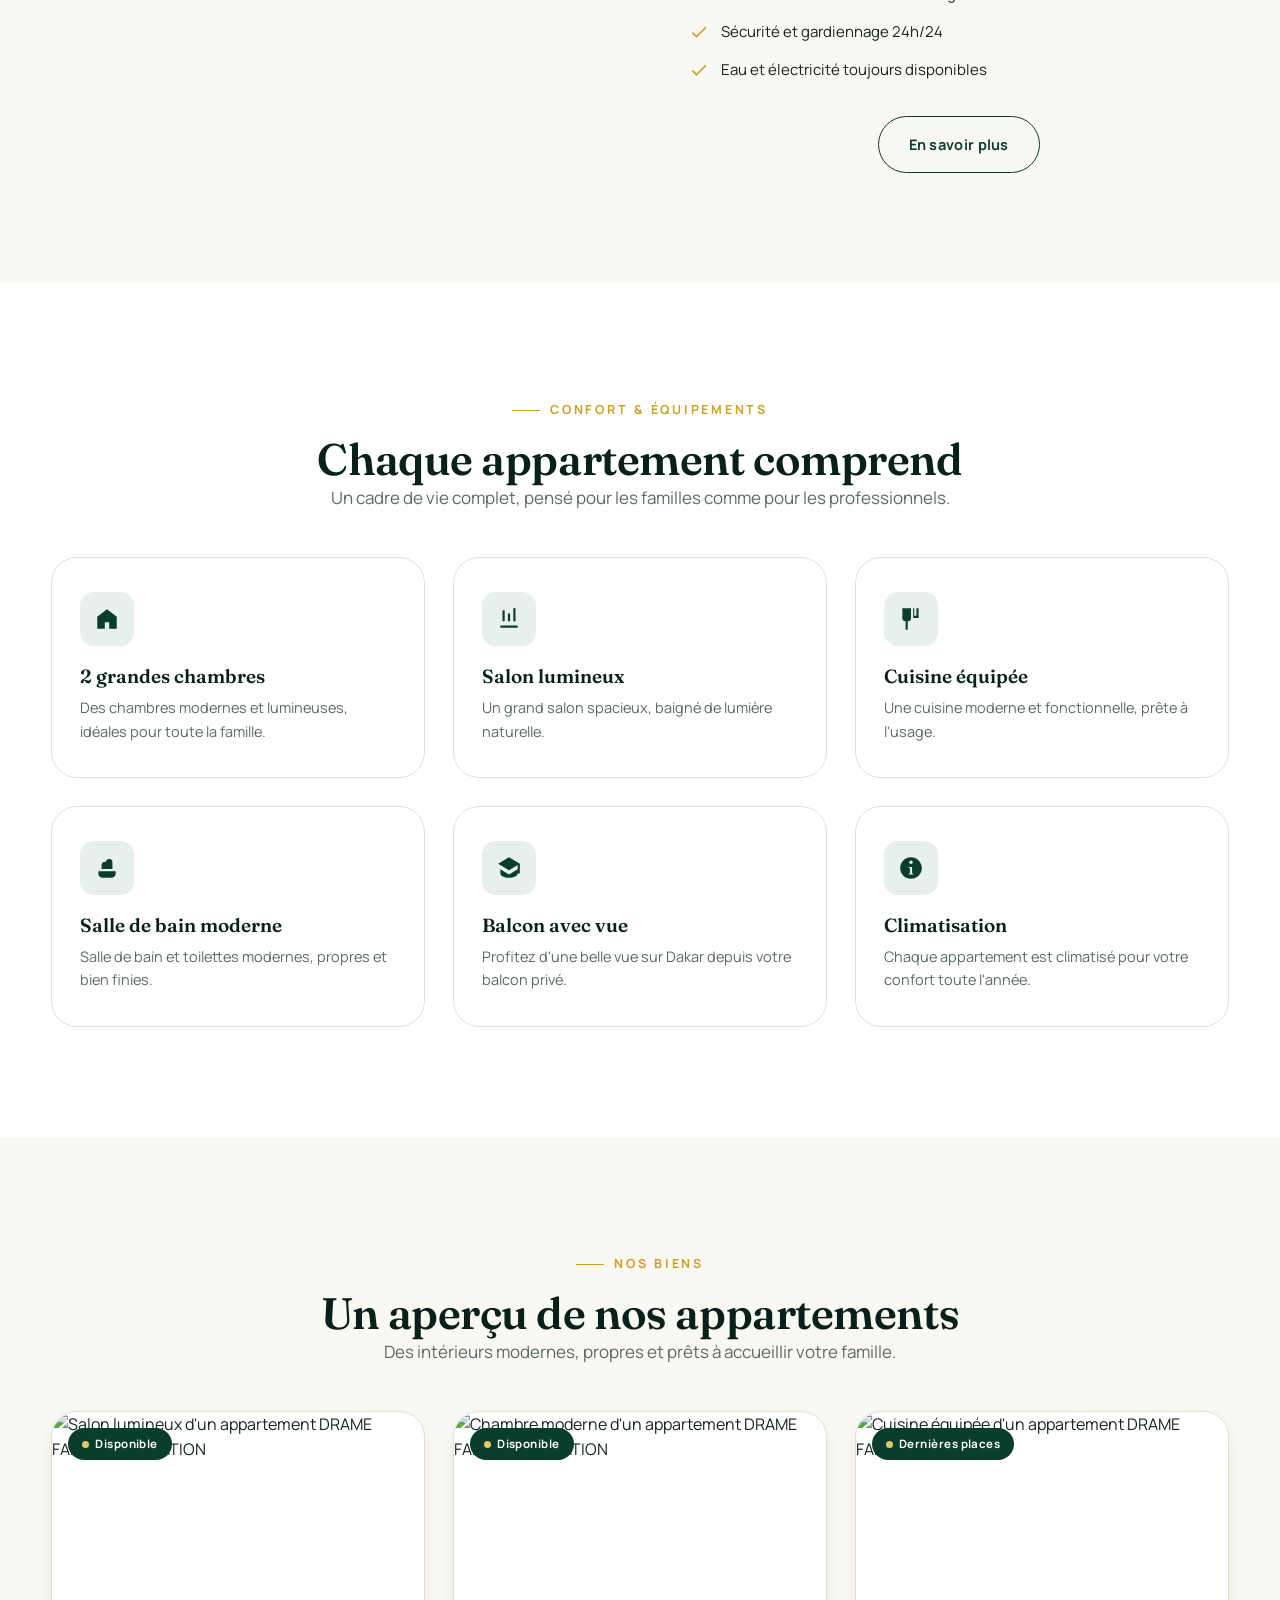
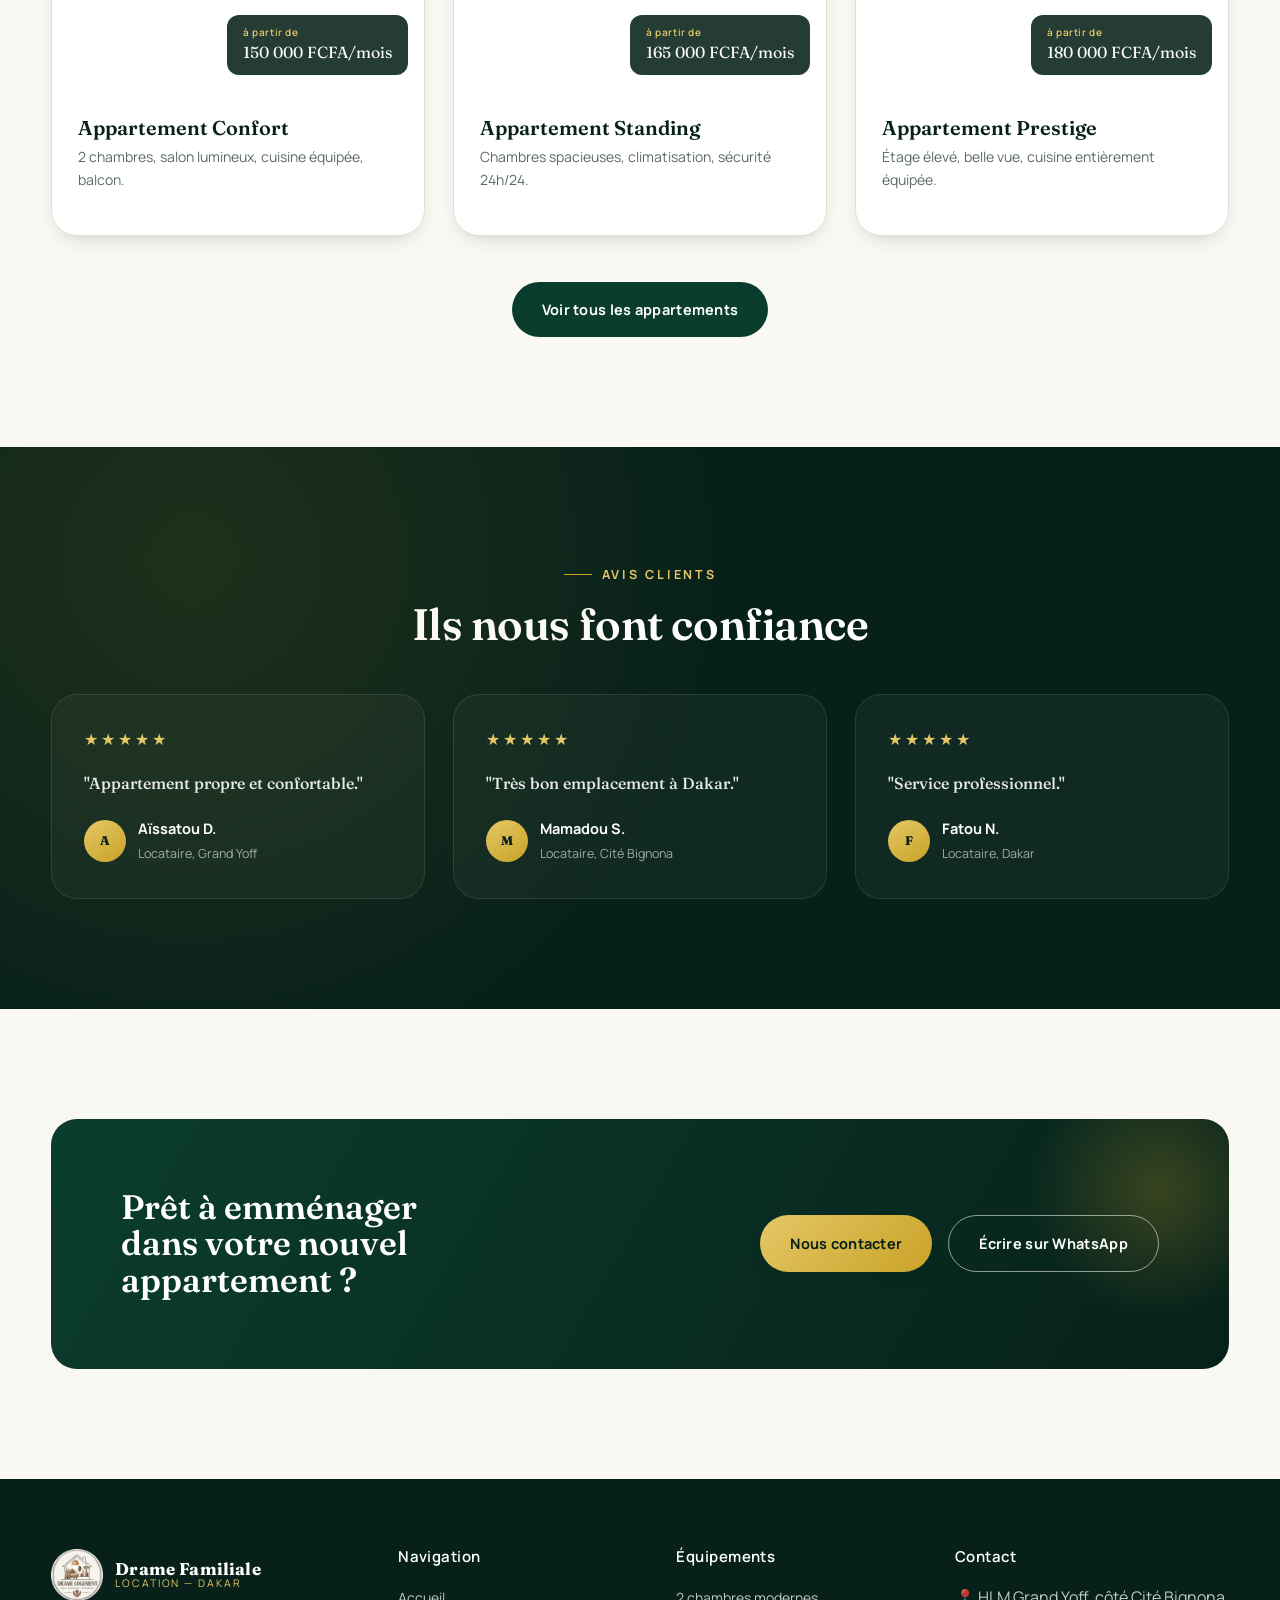
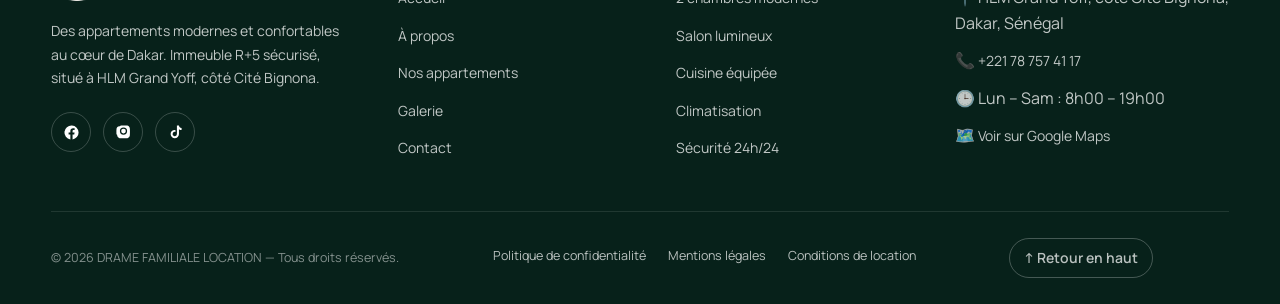
==== commit f8235096: "Annuler: retirer le logo 400 px de l'accueil Co-Authored-By: Claude Sonnet 5.5 <noreply@anthropic.co" ====
--- a/index.html
+++ b/index.html
@@ -90,7 +90,6 @@
     <img src="https://commons.wikimedia.org/wiki/Special:FilePath/La%20vue%20des%20b%C3%A2timents%20de%20la%20cit%C3%A9%20de%20Dakar.jpg?width=1600" alt="Immeuble moderne à HLM Grand Yoff, Dakar — DRAME FAMILIALE LOCATION">
   </div>
   <div class="container hero-contenu">
-      <img src="logo/logo-icone.png" class="logo-hero" width="400" height="400" alt="Logo DRAME FAMILIALE LOCATION">
     <span class="hero-badge">HLM Grand Yoff · Cité Bignona · Dakar</span>
     <h1>DRAME FAMILIALE<br><em>LOCATION</em></h1>
     <p class="hero-sous">Des appartements modernes et confortables au cœur de Dakar. Un immeuble R+5 pensé pour les familles et les professionnels, avec sécurité 24h/24 et tout le confort moderne.</p>
--- a/css/style.css
+++ b/css/style.css
@@ -887,19 +887,3 @@
   .galerie-grille{grid-auto-rows:88px !important}
   .cta-bandeau h2{font-size:20px !important}
 }
-
-/* ---------- Grand logo dans le héros de l'accueil (400 px, sans zoom) ---------- */
-.hero .logo-hero{
-  display:block;
-  width:min(400px,68vw);
-  height:auto;
-  aspect-ratio:1 / 1;
-  object-fit:contain;
-  margin:0 auto 26px;
-  filter:drop-shadow(0 18px 40px rgba(0,0,0,.35));
-}
-.hero-contenu:has(.logo-hero){padding-top:150px}
-@media(max-width:600px){
-  .hero .logo-hero{width:min(400px,62vw);margin-bottom:18px}
-  .hero-contenu:has(.logo-hero){padding-top:110px}
-}
